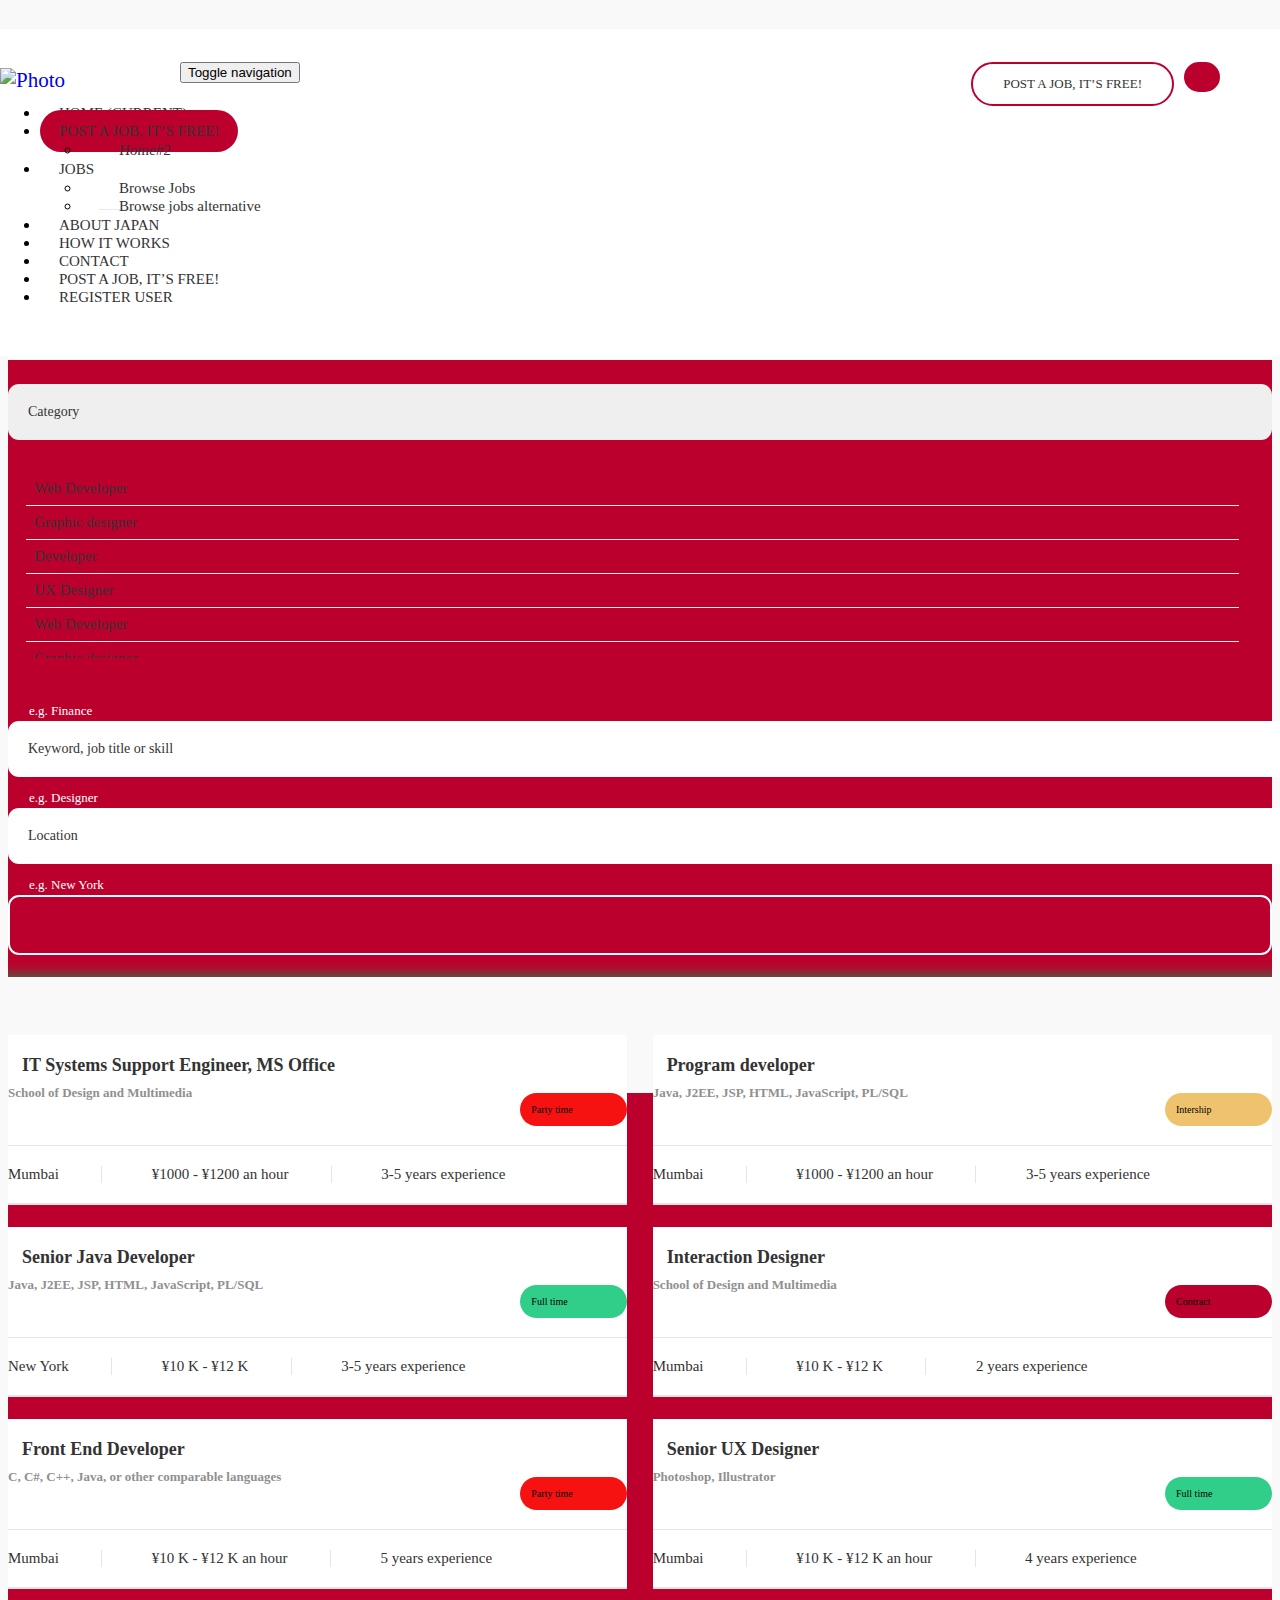
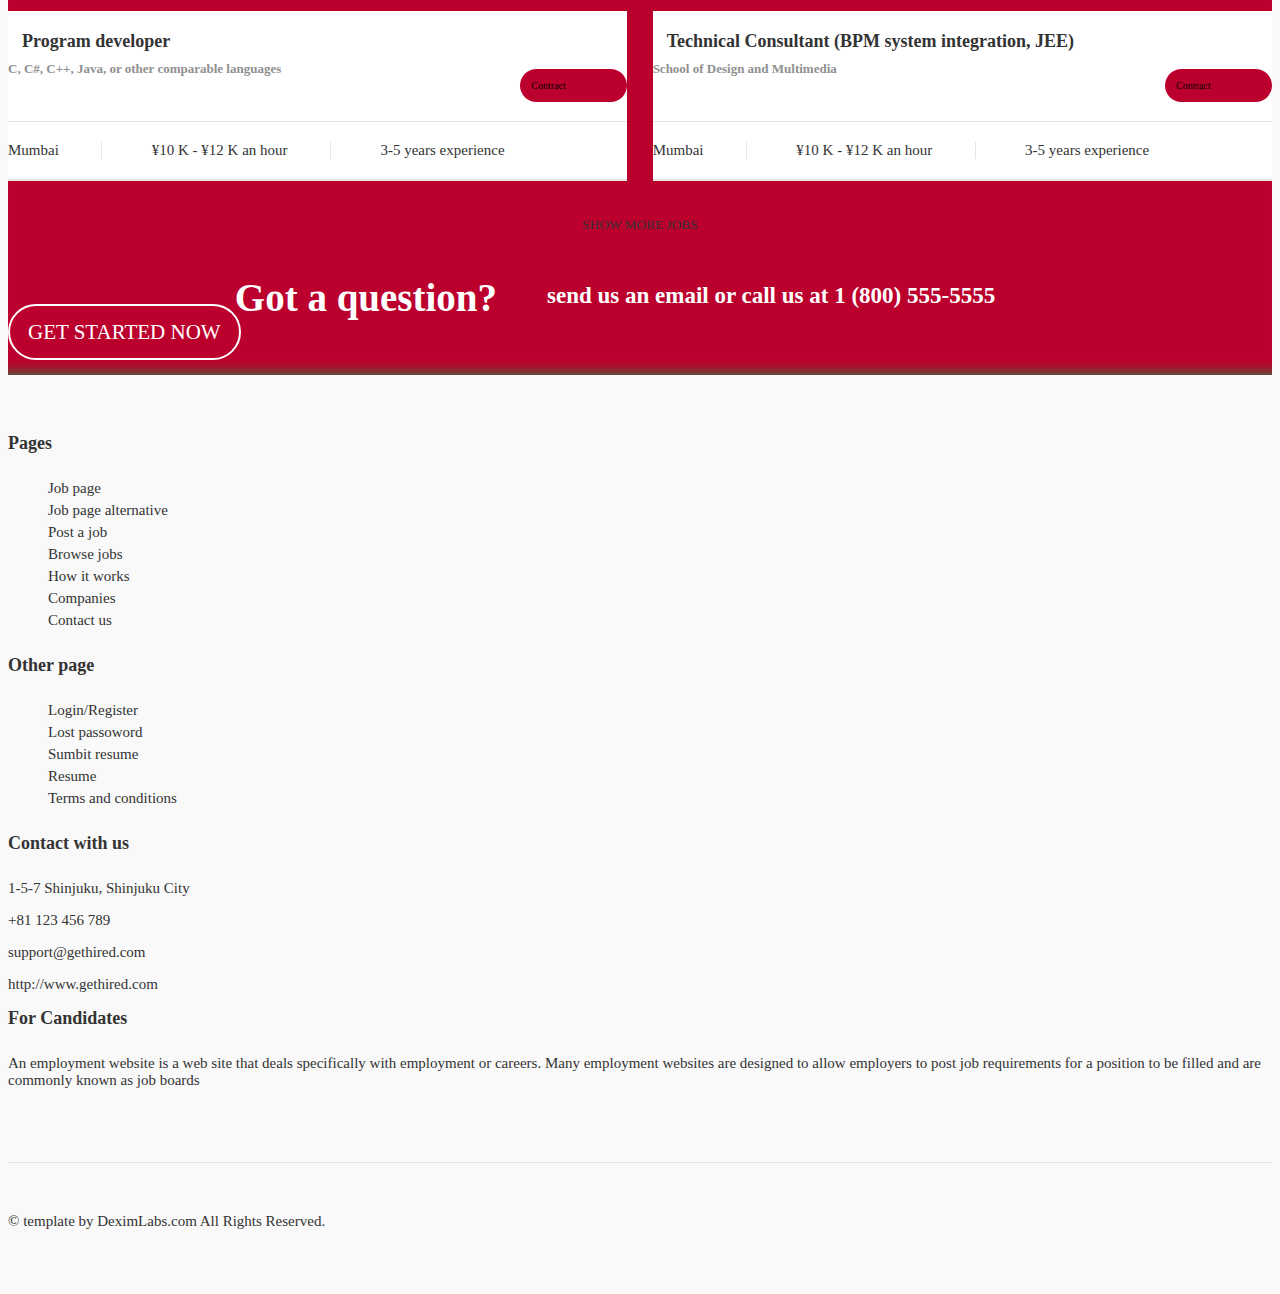
==== browse-jobs-alternative.html @ 3e4818d2 "Add files via upload" ====
<!DOCTYPE html>
<html lang="en">
<head>
    <meta charset="utf-8">
    <meta http-equiv="X-UA-Compatible" content="IE=edge">
    <meta name="viewport" content="width=device-width, initial-scale=1">
    
    <title>GetHired- JOB- DETAIL </title>
    <link rel="icon" href="assets/images/favicon.png">
    
    <!-- Bootstrap -->
    <link href="assets/css/bootstrap.min.css" rel="stylesheet">
    
    <!--Custom template CSS-->
    <link href="style.css" rel="stylesheet">
    <link href="assets/webcss/site-responsive.css" rel="stylesheet">
     
    <!--Owsome Fonts -->
    <link rel="stylesheet" href="assets/font-awesome/css/font-awesome.min.css">
    
    <!-- Important Owl stylesheet -->
    <link rel="stylesheet" href="assets/owlslider/owl-carousel/owl.carousel.css">
     
    <!-- Default template -->
    <link rel="stylesheet" href="assets/owlslider/owl-carousel/owl.template.css">
  </head>

<body class="title-image joblist style2">
	<!-- Header Image Or May be Slider-->
    	<div id="header" class="container-fluid pages">
              <div class="row">
             <!-- Header Image Or May be Slider-->
                <div class="top_header">
                    <nav class="navbar navbar-fixed-top">
                         <div class="container">
                          <div class="logo">
                            <a href="index.html"><img src="assets/images/logo2.png" width="35" height="35" alt="Photo" /> </a>
                        </div>
                             <div class="logins">
                    				<a href="post-a-job.html" class="post_job"><span class="label job-type partytime">POST A JOB, IT’S FREE!</span></a> <a href="login_register.html" class="login"><i class="fa fa-user"></i></a>
                    		</div>
                    <!-- Brand and toggle get grouped for better mobile display -->
                    <div class="navbar-header">
                          <button type="button" class="navbar-toggle collapsed" data-toggle="collapse" data-target="#bs-example-navbar-collapse-1" aria-expanded="false">
                            <span class="sr-only">Toggle navigation</span>
                            <span class="icon-bar"></span>
                            <span class="icon-bar"></span>
                            <span class="icon-bar"></span>
                          </button>
                    </div>
                    
                     <!-- Collect the nav links, forms, and other content for toggling -->
                    <div class="collapse navbar-collapse" id="bs-example-navbar-collapse-1">
                        <ul class="nav navbar-nav">
                          
                           <li class="dropdown">
                            <a href="#" class="dropdown-toggle" data-toggle="dropdown" role="button" aria-haspopup="true" aria-expanded="false">Home 
                            <span class="sr-only">(current)</span></a>     <li class="mobile-menu add-job"><a href="post-a-job.html">POST A JOB, IT’S FREE!</a></li>
                          <ul class="dropdown-menu">
                         
                              <li><a href="home2.html">Home#2</a></li>

                           </ul> 
                           </li>
                          
                          <li class="dropdown">
                              <a href="#" class="dropdown-toggle" data-toggle="dropdown" role="button" aria-haspopup="true" aria-expanded="false">Jobs</a>
                               <ul class="dropdown-menu">
                                  <li><a href="browse-jobs.html">Browse Jobs</a></li>
                                  <li><a href="browse-jobs-alternative.html">Browse jobs alternative</a></li>
                                  
                                </ul>
                          </li>
                          <li class="dropdown">
                              <a href="#" class="dropdown-toggle" data-toggle="dropdown" role="button" aria-haspopup="true" aria-expanded="false">About Japan</a>
                          </li>
                          <li><a href="how_its_work.html">How It Works</a></li>
                          <li><a href="contact-us.html">Contact</a></li>
                          <li class="mobile-menu"><a href="post-a-job.html">POST A JOB, IT’S FREE!</a></li>
                          <li class="mobile-menu"><a href="login_register.html">Register User</a></li>
                        </ul>
                   
                  </div><!-- navbar-collapse -->
                    </div><!-- container-fluid -->
                    </nav>
                 </div>
                 
                
            </div>
       	</div>
	<!-- Header Image Or May be Slider-->
     
    <!-- Page Title-->
    	<div class="container-fluid green-banner page-title bg-image">
			<div class="row section-title">
            	<div class="container main-container">
                	<div class="col-lg-8 col-md-8 col-sm-8">
                		<h3 class="image-heading">Web designer</h3>
                    </div>
                    <div class="col-lg-4 col-md-4 col-sm-4">
                		<div class="favourite">Save Job<i class="fa fa-star-o"></i><span>Posted on March 2016</span></div>
                    </div>
                </div>
            </div>  
            <div class="row section-jobcategories">
                <div class="container main-container">
                	<div class="col-lg-12">
                        <ul class="top_filters">
                    <li><input type="checkbox" name="freelance"/><label>Freelance</label></li>
                    <li><input type="checkbox" name="Partytime"/><label>Partytime</label></li>
                    <li><input type="checkbox" name="Contract"/><label>Contract</label></li>
                    <li><input type="checkbox" name="Intership"/><label>Intership</label></li>
                </ul>
                	</div>
                </div>
            </div>  
                 
        </div>
    <!-- Page Title-->
  
  	<!-- Job Categories Filters -->
        <div class="jobs_filters">
           
            <div class="container">
                    	<form class="" action="browse-jobs-alternative.html">
                <!--col-lg-3 filter_width -->
                <div class="col-lg-3 col-md-3 col-sm-6 col-xs-12 filter_width bgicon">
                    <div class="form-group">
                        <div class="dropdown">
                                <button class="filters_feilds btn btn-default dropdown-toggle" type="button" id="dropdownMenu1" data-toggle="dropdown" aria-haspopup="true" aria-expanded="true">
                                Category
                                <span class="glyphicon glyphicon-menu-down"></span>
                                </button>
                            
                            <div class="dropdown-menu" aria-labelledby="dropdownMenu1">
                                <ul class="tiny_scrolling" id="style-3">
                                    <li><a href="#">Web Developer</a></li>
                                    <li><a href="#">Graphic designer</a></li>
                                    <li><a href="#">Developer</a></li>
                                    <li><a href="#">UX Designer</a></li>
                                     <li><a href="#">Web Developer</a></li>
                                    <li><a href="#">Graphic designer</a></li>
                                    <li><a href="#">Developer</a></li>
                                    <li><a href="#">UX Designer</a></li>
                                </ul>
                            </div>
                        </div>
                    </div>
                    <span>e.g. Finance</span>
                </div>
                 <!--col-lg-3 filter_width -->
                 
                 <!-- col-lg-5 filter_width -->
                    <div class="col-lg-5 col-md-4 col-sm-6 col-xs-12 filter_width bgicon">
                        <div class="form-group">
                            <input type="text" class="form-control" placeholder="Keyword, job title or skill">
                            <span class="glyphicon glyphicon-briefcase" aria-hidden="true"></span>
                        </div>
                        <span>e.g. Designer</span>
                    </div>
                 <!-- col-lg-5 filter_width -->
                 
                    <div class="col-lg-3 col-md-3 col-sm-6 col-xs-12 filter_width bgicon location">
                        <div class="form-group">
                            <input type="text" class="form-control" placeholder="Location">
                            <span class="glyphicon fa fa-location-arrow" aria-hidden="true"></span>
                        </div>
                        <span>e.g. New York</span>
                    </div>
                    <div class="col-lg-1 col-md-2 col-sm-6 col-xs-12 filter_width bgicon submit">
                        <div class="form-group">
                           <input type="submit" class="customsubmit" name="submit" value="Search">
                           <span class="glyphicon fa fa-search" aria-hidden="true"></span>
                        </div>
                    </div>
                    </form>
            </div>
        </div>
  	<!-- Job Categories Filters -->

    <!-- Job Results -->
    	<div class="container main-container">
          	<div class="col-lg-12">
            	<div class="jobs-result"> 
                        <!--Search Result 01-->
                        <div class="jobs list-style2">
                       		<div class="filter-result 01">
                                <div class="col-lg-12 col-md-12 col-sm-12 col-xs-12 ">
                                    <div class="company-left-info pull-left">
                                        <img src="assets/images/company-logo.png" alt=""/>
                                    </div>
                                    <div class="desig">
                                        <a href="job.html"><h3>IT Systems Support Engineer, MS Office</h3></a>
                                        <h4>School of Design and Multimedia</h4>
                                    </div>
                                    
                                    <div class="job-footer">
                                    	<span class="label job-type job-partytime ">Party time</span>
                                        <ul>
                                        	<li>Mumbai</li>
                                            <li>¥1000 - ¥1200 an hour</li>
                                            <li>3-5 years experience  </li>
                                        </ul>
                                    </div>
                                </div>
                                
                            </div> 
                            <!--jobs result--> 
                            <div class="filter-result 01">
                                <div class="  col-lg-12 col-md-12 col-sm-12 col-xs-12 ">
                                    <div class="company-left-info pull-left">
                                        <img src="assets/images/company-logo.png" alt=""/>
                                    </div>
                                    <div class="desig">
                                        <a href="job.html"><h3>Program developer</h3></a>
                                        <h4> Java, J2EE, JSP, HTML, JavaScript, PL/SQL</h4>
                                    </div>
                                    
                                     <div class="job-footer">
                                    	<span class="label job-type job-internship">Intership</span>
                                        <ul>
                                        	<li>Mumbai</li>
                                            <li>¥1000 - ¥1200 an hour</li>
                                            <li>3-5 years experience  </li>
                                        </ul>
                                    </div>
                                </div>
                                
                            </div>
                             <!--jobs result--> 
                            <div class="filter-result 01">
                                <div class="  col-lg-12 col-md-12 col-sm-12 col-xs-12 ">
                                    <div class="company-left-info pull-left">
                                        <img src="assets/images/company-logo.png" alt=""/>
                                    </div>
                                    <div class="desig">
                                        <a href="job.html"><h3>Senior Java Developer</h3></a>
                                        <h4> Java, J2EE, JSP, HTML, JavaScript, PL/SQL</h4>
                                    </div>
                                    
                                     <div class="job-footer">
                                    	<span class="label job-type job-fulltime ">Full time</span>
                                        <ul>
                                        	<li>New York</li>
                                            <li>¥10 K - ¥12 K</li>
                                            <li>3-5 years experience  </li>
                                        </ul>
                                    </div>
                                </div>
                                
                            </div>
                             <!--jobs result--> 
                            <div class="filter-result 01">
                                <div class="  col-lg-12 col-md-12 col-sm-12 col-xs-12 ">
                                    <div class="company-left-info pull-left">
                                        <img src="assets/images/company-logo.png" alt=""/>
                                    </div>
                                    <div class="desig">
                                        <a href="job.html"><h3>Interaction Designer </h3></a>
                                        <h4>School of Design and Multimedia</h4>
                                    </div>
                                    
                                     <div class="job-footer">
                                    	<span class="label job-type job-contract ">Contract</span>
                                        <ul>
                                        	<li>Mumbai</li>
                                            <li>¥10 K - ¥12 K</li>
                                            <li>2 years experience  </li>
                                        </ul>
                                    </div>
                                </div>
                                
                            </div>
                             <!--jobs result--> 
                            <div class="filter-result 01">
                                <div class="  col-lg-12 col-md-12 col-sm-12 col-xs-12 ">
                                    <div class="company-left-info pull-left">
                                        <img src="assets/images/company-logo.png" alt=""/>
                                    </div>
                                    <div class="desig">
                                        <a href="job.html"><h3>Front End Developer </h3></a>
                                        <h4>C, C#, C++, Java, or other comparable languages </h4>
                                    </div>
                                    
                                     <div class="job-footer">
                                    	<span class="label job-type job-partytime ">Party time</span>
                                        <ul>
                                        	<li>Mumbai</li>
                                            <li>¥10 K - ¥12 K an hour</li>
                                            <li>5 years experience  </li>
                                        </ul>
                                    </div>
                                </div>
                                
                            </div>
                             <!--jobs result--> 
                            <div class="filter-result 01">
                                <div class="  col-lg-12 col-md-12 col-sm-12 col-xs-12 ">
                                    <div class="company-left-info pull-left">
                                        <img src="assets/images/company-logo.png" alt=""/>
                                    </div>
                                    <div class="desig">
                                        <a href="job.html"><h3>Senior UX Designer </h3></a>
                                        <h4>Photoshop, Illustrator</h4>
                                    </div>
                                    
                                     <div class="job-footer">
                                    	<span class="label job-type job-fulltime">Full time</span>
                                        <ul>
                                        	<li>Mumbai</li>
                                            <li>¥10 K - ¥12 K an hour</li>
                                            <li>4 years experience  </li>
                                        </ul>
                                    </div>
                                </div>
                                
                            </div>
                             <!--jobs result--> 
                            <div class="filter-result 01">
                                <div class="  col-lg-12 col-md-12 col-sm-12 col-xs-12 ">
                                    <div class="company-left-info pull-left">
                                        <img src="assets/images/company-logo.png" alt=""/>
                                    </div>
                                    <div class="desig">
                                        <a href="job.html"><h3>Program developer</h3></a>
                                        <h4>C, C#, C++, Java, or other comparable languages   </h4>
                                    </div>
                                    
                                     <div class="job-footer">
                                    	<span class="label job-type job-contract ">Contract</span>
                                        <ul>
                                        	<li>Mumbai</li>
                                            <li>¥10 K - ¥12 K an hour</li>
                                            <li>3-5 years experience  </li>
                                        </ul>
                                    </div>
                                </div>
                                
                            </div>
                             <!--jobs result--> 
                            <div class="filter-result 01">
                                <div class="  col-lg-12 col-md-12 col-sm-12 col-xs-12 ">
                                    <div class="company-left-info pull-left">
                                        <img src="assets/images/company-logo.png" alt=""/>
                                    </div>
                                    <div class="desig">
                                        <a href="job.html"><h3>Technical Consultant (BPM system  integration, JEE) </h3></a>
                                        <h4>School of Design and Multimedia</h4>
                                    </div>
                                    
                                     <div class="job-footer">
                                    	<span class="label job-type job-contract ">Contract</span>
                                        <ul>
                                        	<li>Mumbai</li>
                                            <li>¥10 K - ¥12 K an hour</li>
                                            <li>3-5 years experience  </li>
                                        </ul>
                                    </div>
                                </div>
                                
                            </div>

							<div class="clearfix"></div>
                            <div class="col-lg-12">
                            <button class="btn btn-default dropdown-toggle" type="button" id="load_more" data-toggle="dropdown" aria-haspopup="true" aria-expanded="false">   Show more Jobs <span class="glyphicon glyphicon-menu-down"></span>
                                        </button>     </div>               
                            
                         </div> 
                         <!--Search Result 01-->
                    </div>
            </div>
         </div>
	<!-- Job Results -->
    
    <!--Blue Secions --> 
        <div class="container-fluid green-banner">
                <div class="row">
                    <div class="container main-container v-middle" id="style-2">
                        <div class="col-lg-10 col-md-8 col-sm-8 col-xs-12  ">
                            <h3 class="white-heading">Got a question?<span class="call-us">send us an email or <strong>call us at 1 (800) 555-5555</strong></span></h3>
                        </div>
                        <div class="col-lg-2 col-md-4 col-sm-12 col-xs-12">
                            <a href="#" class="btn btn-getstarted bg-red">get started now</a>
                        </div>
                    </div>
                </div>
        </div>
    <!--blue Section -->
    
    <!--Footer Area-->
    <div class="container-fluid footer">
        <div class="row">
        <div class="container main-container">
            <div class="col-lg-3 col-md-3 col-sm-3 col-xs-12">
                <h3>Pages</h3>
                <ul class="list-group">
                    <li><a href="job.html">Job page</a></li>
                    <li><a href="browse-jobs-alternative.html">Job page alternative</a></li>
                    <li><a href="post-a-job.html">Post a job</a></li>
                    <li><a href="browse-jobs.html">Browse jobs</a></li>
                    <li><a href="how_its_work.html">How it works</a></li>
                    <li><a href="companies.html">Companies</a></li>
                    <li><a href="contact-us.html">Contact us</a></li>
                    

                </ul>
            </div>
            <!---Footer Column 01-->
            <div class="col-lg-3 col-md-3 col-sm-3 col-xs-12">
                <h3>Other page</h3>
                <ul class="list-group">
                    <li><a href="login_register.html">Login/Register</a></li>
                    <li><a href="lost-password">Lost passoword</a></li>
                    <li><a href="submit-resume.html">Sumbit resume</a></li>
                    <li><a href="resume.html">Resume</a></li>
                    <li><a href="#!">Terms and conditions</a></li>

                </ul>
            </div>
             <!---Footer Column 01-->
             <div class="col-lg-3 col-md-3 col-sm-3 col-xs-12">
                <h3>Contact with us</h3>
                    <p>1-5-7 Shinjuku, Shinjuku City</p> 
                    <p>+81 123 456 789</p>
                    <p>support@gethired.com</p>
                    <p>http://www.gethired.com</p>
            </div>
             <!---Footer Column 01-->
            <div class="col-lg-3 col-md-3 col-sm-3 col-xs-12">
                <h3>For Candidates</h3>
                <p>An employment website is a web site that deals specifically with employment or careers. Many employment websites are designed to allow employers to post job requirements for a position to be filled and are commonly known as job boards</p>
            </div>
            
        </div>
        </div>
    </div>
    <!--Footer Area--> 
    <!--Last Footer Area---->
    	<div class="container-fluid footer last-footer ">
        	<div class="row">
            <div class="container main-container">
            	<div class="col-lg-9 col-md-3 col-sm-9 col-xs-6" >
                	<p class="copyright">© template by DeximLabs.com All Rights Reserved.</p>
                </div>
                <div class="col-lg-3 col-md-3 col-sm-3 col-xs-6">
                	<ul class="list-group">
                    	<li><a href="#"><i class="fa fa-facebook"></i></a></li>
                        <li><a href="#"><i class="fa fa-twitter"></i></a></li>
                        <li><a href="#"><i class="fa fa-google-plus-square"></i></a></li>
                        <li><a href="#"><i class="fa fa-linkedin"></i></a></li>
                    </ul>
                </div>
                
            </div>
            </div>
        </div>
    <!--Last Footer Area----> 
    
    <!--  jQuery 1.7+  -->
    <script type="text/javascript" src="assets/js/jquery-1.9.1.min.js"></script>
    <!--Select 2-->
    <script type="text/javascript" src="assets/js/select2.min.js"></script>
    <!-- Html Editor -->
    <script src="assets/tinymce/tinymce.min.js"></script>
	<!--  parallax.js-1.4.2  -->
    <script type="text/javascript" src="assets/parallax.js-1.4.2/parallax.js"></script>
	<!-- jQuery (necessary for Bootstrap's JavaScript plugins) -->
    <!-- Include all compiled plugins (below), or include individual files as needed -->
    <script src="assets/js/bootstrap.min.js"></script>
   	<!-- Include js plugin -->
    <script type="text/javascript" src="assets/owlslider/owl-carousel/owl.carousel.js"></script>
    <script type="text/javascript" src="assets/js/waypoints.min.js"></script> 
  	<script type="text/javascript" src="assets/counter/jquery.counterup.min.js"></script> 
    <!--Site JS-->
	<script src="assets/js/webjs.js"></script>
        
</body>
</html>
---- style.css ----
@import url(assets/webcss/custom_fonts.css);

body {
    background: #f9f9f9;	
	font-family: OpenSansSemibold;
	font-size:21px;
}
body.modal-open {
	overflow: overlay;
	padding: 0 !important;
}
/*/////Logo//////////*/
.logo {
    float: left;
    width: 170px;
    padding: 6px 0;
    margin-right: 10px;
}
.pages .navbar .logo {
    padding: 10px 0;
}
.logo img {
    width: 100%;
}
/*////////Login buttons/////*/
/*////////Mobile Menu/////////////////////*/
.navbar-toggle {
	margin:0px;
}
.navbar-fixed-bottom .navbar-collapse, .navbar-fixed-top .navbar-collapse {
	max-height:inherit;
}
.navbar-toggle .icon-bar {
	background-color: #fff;
	border-radius: 0;
	height: 4px;
	width: 25px;
}
.mobile-menu.add-job a {
    background: #BC002D none repeat scroll 0 0 !important;
    border: medium none;
    border-radius: 23px;
    color: #333 !important;
    text-align: center;
}
/*******************************/
.logins {
    position: absolute;
    right: 60px;
    padding: 4px 0;
}
.logins span {
background: rgba(0, 0, 0, 0) none repeat scroll 0 0;
    border: 2px solid #BC002D;
    border-radius: 26px;
    color: #333;
    font-family: OpenSansBold;
    font-size: 13px;
    margin-right: 0;
    padding: 12px 30px;
    width: auto;
}
.logins span:hover {
    background: #BC002D;
    color: #f9f9f9;
}

.logins span:hover {
    background: #BC002D;
}
.logins .login {
background: #BC002D none repeat scroll 0 0;
    border-radius: 23px;
    color: #ffffff;
    float: right;
    line-height: 0;
    margin-left: 10px;
    padding: 15px 18px;
    text-align: center;
}
.logins .login:hover {
    background: #232323;
}
.logins .login i {font-size: 16px;}

a {
	text-decoration:none;
}
h3 {
	font-family: OpenSansBold;
	font-size:40px;
	margin: 0 0 4px;
	color: #333;
}
h4 {
	font-family:OpenSansRegular;
	font-size:15px;
}
h4 span {
	font-family:OpenSansBold;
    width: 100%;
    float: left;
}
h5 {
	font-family: LatoBlack;
    font-size: 28px;
}
ul li {
	font-family:OpenSansRegular;
	font-size:16px;
	padding-bottom:12px;	
}
.img-responsive {
}

/*///////Header Section///////*/
.top_header {
    position: absolute;
    top: 29px;
    left: 0;
    right: 0;
	z-index: 2;
}

/*/////////////////////////////*/

/*/////////Animations ///////*/
.navbar-fixed-top,
.filter-result:hover,
a, .btn,
.related_jos,
input[type="submit"],
.posts-list .post-thumb img,
.label{
	-webkit-transition: all 0.1s ease-in-out;
    -moz-transition: all 0.1s ease-in-out;
    transition: all 0.1s ease-in-out;
	transition-duration: 0.2s;
}
/*////////////////////////*/
.navbar-fixed-top {
	padding: 29px 0;
	
}
.fixed-header .navbar-fixed-top {
    background: #fff;
    box-shadow: 0 0 1px #d6d6d6;
    padding: 10px 0;
}

nav.navbar.home {
    margin: 0;
}
.header_banner {
	position: relative;
	z-index: 1;
}
/*///////////////////*/
.pages .navbar {
    background: #fff;
}
.pages.fixed-header .navbar {
    padding: 10px 0;
}
/*///////////////*/
.slider_items {
    background: url(assets/images/Work-Culture-In-Japan.png);
    height: 668px;
	background-attachment: fixed;
    background-position: 0 83%;
    background-repeat: no-repeat;
    background-size: cover;
	position:relative;
}
.slider_items:before {
	content: "";
	position: absolute;
	left: 0;
	right: 0;
	background: #333;
	width: 100%;
	height: 100%;
	background: rgba(0, 0, 0, 0.0) none repeat scroll 0 0;
}
#main-menu {
    min-height: initial;
    margin-bottom: 0;
}
/*//////////Navigation Change to Hover //////*/
ul.dropdown-menu {
	border: 1px solid #fff;
	border-radius: 14px;
}
#header .navbar-nav li.dropdown:hover ul.dropdown-menu {
    display: block;
	width: 230px;
}
#header .collapse {
}
/*///////////Navigatiosns///////////////*/
.nav a {
    color: #333;
    font-family: OpenSansBold;
    font-size: 15px;
    text-transform: uppercase;
}
.nav li {
	margin-right: 15px;
	padding-bottom: 0;
}
.nav>li:first-child {
    padding: 0;
    border: medium none;
}
.nav>li:nth-of-type(2){
    padding: 0;
    border: medium none;
}
.nav>li a {
    padding: 13px 19px;
}
ul.dropdown-menu li a {
    text-transform: none;
    color: #333 !important;
    padding: 13px 20px;
    margin: 0px 18px;
    border-bottom: 1px solid #e9e9e9;
}
.nav>li:hover a,
.nav>li>a:focus, 
.nav>li>a:hover,
.nav li.active a {
    color: #BC002D;
    background: rgba(0, 0, 0, 0) none repeat scroll 0 0;
}
ul.tiny_scrolling li a {
    text-transform: none;
    color: #333;
    padding: 13px 4px;
    margin: 0px 18px;
    border-bottom: 1px solid #e9e9e9;
}
ul.dropdown-menu li a:hover {
    color: #BC002D !important;
	text-decoration: none;
}
ul.dropdown-menu li:last-child a {
	border: none;
}
/*////////////Slogan Area/////////*/
.container.slogan {
	text-align: center;
    color: #fff;
    position: absolute;
    left: 0;
    right: 0;
    top: 164px;
	z-index: -1;
}
.slogan h1 {
color: #333333;
    font-family: LatoBlack;
    font-size: 58px;
}
.slogan h3 {
    margin: 0;
    font-family: RalewayLight;
    font-size: 25px;
	color:#333;
    text-align: center;
}
.slogan span {
    color: #BC002D;
}
.slogan a:hover {
    background: #fff;
    color: #333;
    border: 2px solid #ddd;
}
.slogan a {
    background: #fff;
    border: 2px solid #BC002D;
    color: #333;
    display: inline-block;
    font-family: OpenSansSemibold;
    font-size: 15px;
    margin-top: 46px;
    padding: 10px 31px;
    text-decoration: none !important;
    border-radius: 44px;
}
.slogan a span {
    font-family: OpenSansBold;
}
/*////////////////Jobs Filters//////////*/
.jobs_filters .container {
    padding: 0;
}
.jobs_filters .filters_feilds, .jobs_filters .form-group input {
    width: 100%;
    text-align: left;
    border: none;
    border-radius: 0;
    line-height: normal;
    font-family: OpenSansSemibold;
    font-size: 14px;
    padding: 20px 28px 20px 20px;
    color: #333;
    height: inherit;
    border-radius: 0;
    border: none;
    border-radius: 11px;
}
::-webkit-input-placeholder {
	 color: #333 !important;
}
:-moz-placeholder { /* Firefox 18- */
 	color: #333 !important;
}
::-moz-placeholder {  /* Firefox 19+ */
 	color: #333 !important;
}
:-ms-input-placeholder {  
 	color: #333 !important;
 }
.jobs_filters button .glyphicon {
    float: right;
	color:#BC002D;
}
.jobs_filters {
    background: #BC002D;
    padding: 24px 0 9px;
    box-shadow: 0 -17px 15px -17px #099b4e inset;
}
.jobs_filters .dropdown-menu {
	width: 100%;
    padding: 11px 0;
    border-radius: 14px;
}
.jobs_filters .dropdown-menu li a {
    border: none;
}
.tiny_scrolling::-webkit-scrollbar-track,
.select2-results::-webkit-scrollbar-track {
	-webkit-box-shadow: inset 0 0 6px rgba(0,0,0,0.3);
	background-color: #d0d0d0;
}

.tiny_scrolling::-webkit-scrollbar,
.select2-results::-webkit-scrollbar  {
	width: 6px;
	background-color: transparent;
}

.tiny_scrolling::-webkit-scrollbar-thumb,
.select2-results::-webkit-scrollbar-thumb{
	background-color: #ef4136;
}
.tiny_scrolling,
.select2-results {
    overflow: auto;
    margin-right: 15px;
	height: 186px;	
	padding: 0;
}
.jobs_filters .tiny_scrolling li a {
    border-bottom: 1px solid #f4f4f4;
    display: block;
    font-family: OpenSansSemibold;
    font-size: 15px;
    padding: 8px;
}
.jobs_filters .tiny_scrolling li a:hover {
    color: #BC002D;
}
.tiny_scrolling li {
    padding: 0;
	list-style: none;
}
.open>.dropdown-toggle.btn-default:focus, 
.open>.dropdown-toggle.btn-default:hover,.btn-default:hover,
.open>.dropdown-toggle.btn-default {
    background: #fff !important;
}
.jobs_filters .form-group {
	margin-bottom: 13px;
}
.filter_width.bgicon {
    position: relative;
}

.filter_width.bgicon .glyphicon {
    position: absolute;
    right: 40px;
    top: 22px;
    color: #BC002D;
}
.filter_width.bgicon .fa {
    font-size: 18px;
}
.jobs_filters .form-group .customsubmit {
    background: rgba(0, 0, 0, 0) none repeat scroll 0 0;
    border: 2px solid #ffffff;
    text-indent: -9999px;
}
.jobs_filters .form-group .customsubmit:hover {
    background: #333 none repeat scroll 0 0;
    border: 2px solid #333;
}

.jobs_filters .form-group .fa-search {
    color: #fff;
	right: 40px;
}
.jobs_filters .filter_width>span {
	color: #fff;
    display: flex;
    font-size: 13px;
    margin-bottom: 2px;
    margin-top: 8px;
    padding-left: 21px;
    font-family: raleway;

}
/*///////////Main Container /////////*/
.main-container-job {
	padding: 18px 0px;
}
.main-container {
	padding: 58px 0px;
}
.main-container-home {
    padding: 29px 0;
}
/*///////////Tabs Filters//////*/
.tab_filters {
	float: left;
    width: 100%;
}
.tab_filters ul.nav li {
    margin-right: 9px;
    margin-left: 0;
}
.tab_filters ul.nav li a {
    border: 1px solid #d0d0d0;
    font-family: LatoRegular;
    font-size: 13px;
    color: #333;
    border-radius: 9px;
	text-transform: none;
}
.tab_filters ul.nav li a:hover {
    background: #333 none repeat scroll 0 0;
    border: 1px solid #333;
    color: #ffffff;
}
.tab_filters ul.nav li:last-child {
    margin-right: 0;
}
.tab_filters ul.nav li.active a {
    font-family: OpenSansBold;
    color: #fff;
    border: 1px solid #BC002D;
    background: #BC002D;
}
.tab_filters h5,.tab_filters h4 {
    margin: 0;
	float: left;
    padding: 19px 0;
}
.tab_filters h5 {
    padding-right: 44px;
    border-right: 1px solid #d0d0d0;
    margin-right: 40px;
}

/*/////////////////Filters Result /////////*/
.jobs-result {
    float: left;
    width: 100%;
	margin-top: 28px;
}
.filter-result:hover {
    border-bottom: 2px solid #BC002D;

}
.filter-result {
    background: #fff;
    padding: 40px 0;
	float: left;
    width: 100%;
	margin-bottom: 15px;
	border-bottom: 2px solid #e4e4e4;
        -webkit-transition: all 0.1s ease-in-out;
    -moz-transition: all 0.1s ease-in-out;
    transition: all 0.1s ease-in-out;
    transition-duration: 0.2s;
 
}
.filter-result .company-left-info {
    float: left;

    margin-right: 26px;
}
.filter-result .desig {
    float: left;
}
.filter-result .desig h3, .filter-result .desig h4 {
	margin: 0;
}
.filter-result .desig h3 {
    font-size: 18px;
    margin: 9px 0;
}
.filter-result .desig h3:hover { color: #3e48d2; text-decoration:none; }

.filter-result .desig h4 {
    font-size: 13px;
    color: #909090;
}
.label{
background: #BC002D none repeat scroll 0 0;
    border-radius: 0;
    float: left;
    font-family: OpenSansBold;
    font-size: 11px;
    line-height: normal;

    padding: 5px 11px;
    
}
.filter-result .location {
    width: 100%;
    text-align: right;
}
.filter-result .location p {
    font-size: 12px;
    line-height: normal;
    color: #333;
 
}
.data-job {
    text-align: left;
}
.data-job {
    float: right;
}
.data-job h3 {
    float: left;
    font-size: 17px;
	line-height: 22px;
    margin-right: 28px;

}
.data-job  h4 {
    float: left;
}
.job-type.job-parttime {
    background: #31ce8a;
}
 .job-type.job-internship {
    background: #efc36e;
}
.job-type.job-fulltime {
    background: #31ce8a;
}
.label.job-partytime {
    background: #f71212 none repeat scroll 0 0;
    border-radius: 33px;
    text-transform: none;
}
#load_more {
    text-align: center;
    display: block;
    margin: 0 auto;
    color: #333;
    padding: 12px 47px;
    font-family: OpenSansBold;
    position: relative;
    text-transform: uppercase;
	margin:  55px auto 28px;
     background: rgba(0, 0, 0, 0) none repeat scroll 0 0;
     border: 2px solid #BC002D;
     border-radius: 26px;
}
#load_more:hover {
    background: #BC002D  !important;
     color: #fff;
}
#load_more .glyphicon {
    position: absolute;
    right: 17px;
    top: 14px;
}
/*/////////////////////////Continer Blue Section//////////*/
.container-fluid.bluesection {
	position: relative;
}
.container-fluid.bluesection:after,.container-fluid.bluesection:before {
	content: "";
    position: absolute;
    height: 100%;
    width: 50%;
    top: 0;
    display: block;
	z-index: -1;
}
.container-fluid.bluesection:after {
	background: url(assets/images/blusectionimage.png)no-repeat;
    right: 0;
	width: 35%;
}
.container-fluid.bluesection:before {
	background: url(assets/images/blue-lines.png);
    left: 0;
	width: 65%;
}
.bluesection h3 {
    color: #fff;
}
.bluesection p {
color: #ffffff;
    font-family: latoregular;
    font-size: 17px;
    line-height: 25px;
    padding-top: 26px;
}
/*//////////////////////////Jobs Conter/////////*/
#counter li {
    float: left;
    list-style: none;
    color: #fff;
    font-family: OpenSansBold;
    font-size: 50px;
	padding: 0px 6%;
    line-height: 40px;
    text-align: center;
	position:relative;
	width: initial;
}
#counter li:after {
	content: "";
	position: absolute;
	right: 0;
	height: 80%;
	background: #27e580;
	width: 1px;
	top: 0;
}
#counter li:last-child:after {
    opacity: 0;
}
#counter li span {
    font-size: 17px;
    font-family: LatoRegular;
	float: left;
    width: 100%;
}
#counter {
    float: left;
    padding: 0;
	width: 100%;
}
#counter li:first-child, 
.how_work #counter li:first-child{
    padding-left: 0;
}
.count .num {
	display: inline-block;
}
#counter li:last-child {
    border: none;
    padding-right: 0;
}
/*/////////////Price Tags //////*/

.price-tags {
	text-align: center;
    position: relative;
	padding-bottom: 0;
}
.price-tags p {
    font-family: RalewayLight;
    font-size: 21px;
}
/*/////////Pricing Table ////////////*/

.price-tags .priceing_tables {
	position:relative;
	display: inline-block;
}
.price-tags .priceing_tables:after {
	content: "";
    position: absolute;
    top: 5px;
    height: 100%;
    width: 390px;
    display: block;
    background: url(assets/images/price_girl.png)no-repeat bottom left;
    left: -360px;
}
.priceing_tables .header {
    border-bottom: 1px solid #f2f2f2;
    color: #333;
    font-family: OpenSansBold;
    font-size: 25px;
    padding: 48px 0;
	position: relative;
}

priceing_tables  .startup {
    background: #fff;
    float: left;
    width: 100%;
}

.priceing_tables .startup {
    background: #fff;
}
.priceing_tables .price_table {
    background: #ffffff none repeat scroll 0 0;
	box-shadow: 0px 0px 46px 0px #f0f0f0;
	-webkit-box-shadow: 0px 0px 46px 0px #f0f0f0;
	-moz-box-shadow:0px 0px 46px 0px #f0f0f0;
	padding: 0;
}
.priceing_tables .price {
    padding: 3px 0;
    font-family: OpenSansBold;
    font-size: 63px;
    float: left;
    width: 100%;
    color: #333;
	height: 121px;
}

.priceing_tables .price span {
    font-family: LatoRegular;
    float: left;
    width: 100%;
    font-size: 15px;
}

.priceing_tables ul {
    padding: 0;
    list-style: none;
    margin-top: 25px;
    float: left;
    width: 100%;
    min-height: 289px;
    margin-bottom: 0;
    border-bottom: 1px solid #f6f6f6;
}
.priceing_tables ul li {
      border-bottom: 1px solid #f2f2f2;
    color: #333;
    padding: 13px;
}
.priceing_tables .purchase-now {
    float: left;
    width: 100%;
    margin: 25px 0;
}
.priceing_tables .purchase-now a {
    border: 2px solid #BC002D;
    border-radius: 77px;
    color: #BC002D;
    display: inherit;
    font-family: OpenSansBold;
    font-size: 15px;
    margin: 0 77px;
    padding: 17px 0;
    text-align: center;
    text-decoration: none !important;
    text-transform: uppercase;
}
.priceing_tables .pro .purchase-now a {
   background: #BC002D none repeat scroll 0 0;
    border: 1px solid #BC002D;
    color: #ffffff;
}
.priceing_tables .purchase-now a:hover {
    box-shadow: 0 15px 37px #cdcdcd;
}
.priceing_tables .pro .header {

}
.border.pro {
    border: 5px solid #BC002D;
}

.priceing_tables .pro .header span {
background: #fa2328 none repeat scroll 0 0;
    border-radius: 34px;
    color: #ffffff;
    font-family: OpenSansBold;
    font-size: 12px;
    left: 0;
    margin: 0 auto;
    padding: 13px 0;
    position: absolute;
    right: 0;
    text-transform: uppercase;
    top: 230px;
    width: 118px;
}
.priceing_tables .price i {
    font-family: Raleway;
    font-size: 26px;
    font-style: normal;
    position: relative;
    top: -15px;
	left: -10px;
}
/*///////////////Postslists/////////*/
.main-container.posts-list {
    padding-top: 0;
}

.posts-list .post-thumb {
    position: relative;
	overflow: hidden;
}
.posts-list .post-thumb img {
    width: 100%;
	-moz-transition: all 0.8s;
    -webkit-transition: all 0.8s;
    transition: all 0.8s;
}
.posts-list .post-meta {
    padding: 0 30px 24px;
    background:#fff;
    float: left;
    width:100%;
}
.post-date {
    position: absolute;
    bottom: 10px;
    background: none;
    left: 30px;
}
.post-date .date {
    float: left;
    width: 100%;
    color: #fff;
    text-align: center;
    line-height: 30px;
}
.postdate {
   	background: #BC002D;
    font-size: 18px;
    font-family: OpenSansSemibold;
}
.postmonth {
   	background: #333;
    font-family: OpenSansBold;
    font-size: 14px;
}
.posts-list .post-meta h4 {
    font-family: OpenSansBold;
    margin: 23px 0;
    line-height: 20px;
}
.posts-list .post-meta p {
  color: #333;
    font-family: LatoRegular;
    font-size: 13px;
    line-height: 29px;
    margin-bottom: 19px;
}
.posts-list .post-meta .readmore {
    border: 1px solid #BC002D;
    border-radius: 22px;
    color: #BC002D;
    float: left;
    font-family: OpenSansBold;
    font-size: 11px;
    padding: 9px 19px;
    text-transform: uppercase;
}
.posts-list .post-meta .readmore:hover {
    background: #333 none repeat scroll 0 0;
    border: 1px solid #333;
    color: #ffffff;
}
.container.main-container > p {
    font-family: RalewayLight;
    text-align: center;
}
/*//////////Image Banner ///////*/
.white-heading {
    color: #fff;
    font-family: opensansbold;
    font-size: 39px;
	margin-bottom: 0;
    text-align: center;
}
.price-heading {
    color: #fff;
    font-family: opensansbold;
    font-size: 39px;
    margin-bottom: 0;
    text-align: center;
}
#style-2 .white-heading span.call-us {
    font-size: 23px;
    float: none;
    position: relative;
    top: -8px;
    padding: 0 50px;
}
.blue-banner .main-container {
    padding: 30px 0;
}
.green-banner .main-container {
    padding: 30px 0;
}
.white-heading span {
    font-family: RalewayThin;
}
.btn-getstarted {
    font-family: OpenSansBold;

    color: #fff;
    border: none;
    border-radius: 0;
    text-transform: uppercase;
    width: 100%;
    padding: 14px 18px;
}
.btn-getstarted.bg-red {
	background: none;
	border: 2px solid #fff;
    border-radius: 44px;
}
.btn-getstarted.bg-red:hover {
    background: #333;
     color: #fff;
     border: 2px solid #333;
}
.btn-blog {
     border: 2px solid #BC002D;
    border-radius: 44px;
    color: #333;
    padding: 12px;
}
.btn-blog:hover {
    background: #BC002D;
     color: #fff;
     border: 2px solid #BC002D ;
}
/*///////////////////*/
#owl-demo .item{
	text-align: center;
    width: 63%;
    margin: 0 auto;
}
#testio .item {
    text-align: center;
}
.owl-item .item h5,.owl-item .item span {
color: #ffffff;
    font-family: LatoRegular;
    font-size: 22px;
    margin: 5px 0;
}
.owl-item .item span {
    color: #BC002D;
	width: initial;
}
#testio .owl-item .item p {
color: #ffffff;
    font-family: LatoRegular;
    font-size: 20px;
    line-height: 30px;
    margin-top: 28px;
    position: relative;
}
.container .owl-pagination .owl-page.active span {
    background: #BC002D;
    border-color: #BC002D;
}
.container .owl-pagination .owl-page span {
    border: 2px solid #fff;
    background: none;
    width: 15px;
    height: 15px;
}
.owl-item .item p:after,.owl-item .item p:before {
    content: "";
}

.clients ul {
    margin: 0;
    list-style: none;
}
.clients ul li {
    padding: 0;
    float: left;
    width: 20%;
}
.clients ul li img {
    opacity: 0.39;
    width: 80%;
}
.container-fluid.clients {
    background: #fff;
    box-shadow: 0 0 0 1px #e4e4e4;
	-moz-box-shadow: 0 0 0 1px #e4e4e4;
	-webkit-box-shadow: 0 0 0 1px #e4e4e4;
}
.container-fluid.clients .main-container {
    padding: 32px 0;
}
/*///////Footer///////*/

.main-container .list-group a::before {
    content: "";
    font-family: "FontAwesome";
    font-size: 13px;
    left: 15px;
    position: absolute;
}

.main-container-home .list-group a::before {
    content: "";
    font-family: "FontAwesome";
    font-size: 13px;
    left: 15px;
    position: absolute;
}
.footer h3 {
    font-family: OpenSansBold;
    font-size: 18px;
    margin-bottom: 26px;
}
.footer ul li {
    list-style: none;
    font-size: 15px;
    padding-bottom: 5px;
}
.footer a {
    color: #333;
}
.footer ul li.active a,.footer a:hover {
    color: #BC002D;
    padding-left: 6px;
}
.footer p {
    font-size: 15px;
    color: #333;
    font-family: LatoRegular;
}
.container-fluid.last-footer {
    border-top: 1px solid #e3e3e3;
}
.container-fluid.last-footer .main-container {
    padding: 35px 0;
}
.last-footer p {
    font-family: LatoRegular;
}
.footer.last-footer ul li {
    padding-bottom: 0;
    float: left;
    padding-right: 20px;
}
.footer.last-footer ul {
    padding: 0;
}
.footer.last-footer ul li:first-child {
    padding-left: 0;
}
/*////////////////////Inner Page/////////////*/
.blue-banner {
	background:#BC002D;
    
}
.green-banner {
    background:#BC002D;
    box-shadow: 0 -17px 15px -17px #099b4e inset;
}
.page-title,
.header_area {
    margin-top: 103px;
}
.page-title .white-heading {
 
     font-family: OpenSansRegular;
    text-align: left;
    font-size: 49px;


}.page-title .image-heading {
    font-family: OpenSansRegular;
    font-size: 49px;
    text-align: left;
}
.image-heading {
    color: #333;
    font-family: opensansbold;
    font-size: 39px;
    margin-bottom: 0;
    text-align: center;
}
/*////Favouorite ////////*/
.favourite {
    color: #fff;
    text-align: right;
    font-family: LatoRegular;
    font-size: 15px;
	padding: 5px 0;
	float: right;
}
.favourite.short {
    padding: 14px 0;
}
.favourite span {
    float: left;
    width: 100%;
}
.favourite.hard {
    font-family: RalewayHeavy;
    text-transform: uppercase;
    font-size: 28px;
    padding: 8px 0;
    line-height: normal;
}
.favourite i {
    margin-left: 5px;
}
.btn-print.bg-blue{
background: rgba(0, 0, 0, 0) none repeat scroll 0 0;
    border: 2px solid #BC002D;
    border-radius: 40px;
    color: #333;
}
.btn-print.bg-blue:hover {
    background: #232323;
    border: 2px solid #fff;
    color: #fff;
}
/*////////Job Admin/////////*/
.label {
	border-radius: 14px;
}
.user-data div {
    display: table-cell;
    vertical-align: middle;
}
.user-data .user-image {
   padding-right: 16px !important;
}
.user-data .user-tag span {
    float: left;
    width: 100%;
    color: #BC002D;
    font-family: LatoRegular;
}
.user-data .user-tag {
    line-height: normal;
    font-family: OpenSansBold;
    font-size: 15px;
	width: 100%;
}

.dashboard {
    background: #ffffff none repeat scroll 0 0;
    border-bottom: 1px solid #eee;
    
}
.user-data {
	display: table;
}
.dashboard .label {
    margin-right: 0;
}
.user-data .user-tag label {
    font-weight: lighter;
    line-height: normal;
    margin: 0;
    padding: 6px 0 0;
    font-size: 12px;
    font-family: LatoRegular;
}

.user-data .user-tag label span {
    font-size: 18px;
    color: #333;
    font-family: OpenSansBold;
    margin-top: 8px;
}

.user-data .seprator {
	padding-right: 3%;
    margin-right: 3%;
    position: relative;
    float: left;
    width: initial;
}

.user-data .seprator:last-child {
    padding: 0;
    margin: 0;
}

.user-data .seprator:before {
    position: absolute;
    background: #eee;
    right: 0;
    height: 100%;
    width: 1px;
    content: "";
}

.user-data .seprator:last-child:before {
    opacity: 0 !important;
}
/*////////////////*/
.white-bg {
    background: #FFF;
}
.post-image img {
    float: left;
    width: 100%;
}
.post-image {
    float: left;
    width: 100%;
}
.content h3 {}
.content {
    float: left;
    width: 100%;
    padding: 26px 0;
}
.content h3 {
    font-size: 31px;
}
.content p {
    font-family: OpenSansRegular;
    font-size: 14px;
    line-height: 26px;
    margin-top: 24px;
    text-align: justify;
}
.content h2 {
    font-family: opensansbold;
	margin: 33px 0;
	float: left;
    width: 100%;
    color: #333;
}
ul.skills li {
    list-style: none;
}
.content ul li {
    font-family: OpenSansRegular;
    color: #333;
    font-size: 14px;
    list-style: outside none none;
    padding-bottom: 10px;
    padding-left: 25px;
    position: relative;
}
.content ul li:before {
    content: "";
    position: absolute;
    width: 8px;
    height: 8px;
    background: #BC002D;
    border-radius: 100%;
    left: 0;
    top: 7px;
}
ul.alphabet li:before {
    content: counter(listStyle, upper-alpha)'.';
    background: none;
    top: 0;
}

.content ul {
	float: left;
    width: 100%;
	padding: 0;

}
ul.simple li:before {
    opacity: 0;
}

ul.simple li {
    padding-left: 0;
}
/*///////////Sidebar//////////*/
.widget .label {
    background: #232323 none repeat scroll 0 0;
	width: 100%;
    margin: 23px auto 3px;
    border-radius: 40px;
    font-size: 14px;
    padding: 17px 21px;
}
.widget .label i {
    float: right;
    position: absolute;
    right: 42px;
}
.sidebar .widget {
    margin-bottom: 56px;
}
.widget ul {
    padding: 0;
    list-style: none;
}
.widget .label.apply-job {
  background: #ffffff none repeat scroll 0 0;
    border: 2px solid #BC002D;
    border-radius: 77px;
    color: #333;
}

.label.apply-job:hover {box-shadow: 0 15px 37px #cdcdcd;}

.widget ul li {
    display: inline-block;
    width: 100%;
	text-align: center;
	position:relative;
}
.widget ul.social li a {
    color: #2a2a2a;
    font-size: 13px;
    position: relative;
    float: left;
	padding-bottom: 20px;
	text-align: center;
    width: 100%;
}
.widget ul.social li {
    text-align: center;
}
.widget ul.social li i {
	margin-right: 10px;
	width: 10px;
}
.widget ul.social {
    width: 50%;
    margin: 0 auto;
	float: none;
}
.sidebar .widget {
    margin-bottom: 56px;
    width: 100%;
    float: left;
}
.subscribe form {
    text-align: center;
    background: #f6f6f6;
    padding: 28px 32px;
	margin-bottom: 21px;
    border-radius: 31px;
}
.sidebar .subscribe h3 {
    font-size: 15px;
    font-family: OpenSansBold;
    color: #333;
    text-transform: none;
     margin-bottom: 21px;
	line-height: normal;
}
.subscribe button {
    width: 100%;
}
.subscribe input,.subscribe button {
    width: 100%;
    text-align: center;
    font-family: OpenSansBold;
    font-size: 13px;
    text-transform: uppercase;
    padding: 16px 0;
    border: none;
    background: #BC002D;
    color: #fff;
	border-radius: 0;
}
.subscribe .form-group {
	margin-bottom: 0;
}
.subscribe input {
    text-transform: none;
    margin-bottom: 10px;
    border: 1px solid #e3e3e3;
    background: #fff;
    color: #333;
}
.subscribe {
    text-align: center;
	
}
.subscribe a {
    color: #2a2a2a;
    font-family: LatoRegular;
    font-size: 13px;
}
.subscribe i {
    margin-right: 5px;
}
/*///////////Recommended Jobs///////////*/
.job-recom .main-container {
    border-top: 1px solid #f3f3f3;
    padding: 36px 0;
}
.job-recom .main-container h3, .recom {
    margin-bottom: 48px;
    font-family: OpenSansRegular;
    font-size: 30px;
}
.related_jos {
	background: #fff;
    padding: 26px;
    float: left;
    width: 100%;
    border-radius: 19px;
    border-bottom: 1px solid #f3f3f3;

}
.job-recom .recom-job {
	margin:10px;
	float: left;

}
#recommended-job .related_jos h4 {
    font-family: OpenSansBold;
    font-size: 15px;
    color: #333;
    margin: 0 0 20px;
}
#recommended-job .related_jos p {
    float: left;
    width: 100%;
    font-family: LatoRegular;
    color: #858585;
    font-size: 13px;
    line-height: normal;
	margin: 21px 0 22px;
}
.related_jos .label {
    margin-bottom: 21px;
}
#recommended-job .owl-item .item span {
	color: #fff;
    font-size: 10px;
    padding: 10px;
	margin: 0;
}
#recommended-job .related_jos span.salary {
 border-top: 1px solid #dddddd;
    color: #333;
    float: left;
    font-family: OpenSansBold;
    font-size: 16px;
    margin: 0;
    padding: 17px 0 0;
    width: 100%;
}
#recommended-job .related_jos p:after, #recommended-job .related_jos p:before {
}
.related_jos span.salary i {
    float: right;
	cursor: pointer;
}

.job-recom .recom-job:hover .related_jos i.fa-star-o {
    display: none;
}

.job-recom .recom-job:hover .related_jos i.fa-star {
    display: block;
}

.job-recom .recom-job .related_jos i.fa-star {
    display: none;
}
.call-us {
    color: #fff;
    padding: 10px 0;
    float: left;
}
.job-recom .recom-job:hover .related_jos {
	border-bottom: 1px solid #BC002D;
    box-shadow: 0 1px 18px #cdcdcd inset;

}
.job-recom .recom-job:hover .related_jos i {
	color: #BC002D;
}
/*//////////////Page title with bg image//////////////////*/
.title-image .page-title {
    background: rgba(0, 0, 0, 0) url("assets/images/bgimage.png") repeat scroll 0 0 / cover ;

}
.section-jobcategories {
    background: #ffffff none repeat scroll 0 0;
    opacity: 0.97;
}

.title-image .section-title  {
	position: relative;
}
.title-image .section-title:after {
	content: "";
	position: absolute;
	
	bottom: 0;
	width: 100%;
	height: 1px;
	opacity: 0.20;
}
.title-image .section-title .main-container {
    padding: 68px 0 67px;
}
.title-image .user-data .user-tag,
.title-image .user-data .user-tag span {
    color: #fff;
}
.title-image  .user-data .seprator:before {
	background: #fff;
	opacity: 0.20;
	
}
.title-image .page-title .job-admin, 
.title-image .page-title .favourite {
    color: #333;
}
.section-jobinfo .main-container {
    padding: 20px 0;
}
/*//////////Top Jobs Filters//////////////////*/
ul.top_filters {
    margin: 0;
    padding: 0;
	list-style: none;
}
ul.top_filters li {
	padding-bottom: 0;
    color: #fff;
    font-size: 20px;
    float: left;
    padding-right: 60px;
    position: relative;
}
.joblist .jobs-result {
    margin: 0;
}
ul.top_filters li input[type="checkbox"] {
    position: absolute;
    width: 100%;
    height: 100%;
    left: 0;
    opacity: 0;
    z-index: 2;
	
}

ul.top_filters li label {
 font-family: OpenSansBold;
    font-size: 15px;
    margin-bottom: 0;
    padding-left: 30px;
    position: relative;
    text-transform: uppercase;
    color: #333;
}
ul.top_filters li label:after {
    content: "";
    background: #fff;
    width: 14px;
    height: 14px;
    left: 0;
    position: absolute;
    top: 3px;
    border: 1px solid #c1c1c1;
}

ul.top_filters li input[type="checkbox"]:checked + label:after {
    background: #232323;
    border: none;
}
/*////////////Job list style 2/////////*/
.joblist.style2 {}
.joblist.style2 .filter-result {
	width: 49%;
    margin-right: 2%;
    padding: 20px 0;
	margin-bottom: 22px;
}
.joblist.style2 .filter-result:nth-child(even) {
    margin-right: 0;
}
.list-style2 .desig h3 {
    font-family: OpenSansBold;
	margin: 0 0 9px;
}
.list-style2 h4 {
    color: #848484;
}
.list-style2 .desig {
    float: none;
	min-height: 80px;
}
.list-style2 .company-left-info {
    padding: 0;
	margin-right: 14px;
}
.job-footer {
    float: left;
    width: 100%;
    margin-top: 10px;
    padding-top: 10px;
    border-top: 1px solid #e5e5e5;
    position: relative;
}
.job-footer .label {
	position: absolute;
    top: -53px;
    right: 0;
    margin: 0;
    border-radius: 33px;
    font-size: 10px;
    padding: 11px;
    width: 85px;
}
.job-footer ul {
    padding: 0;
    list-style: none;
    float: left;
    width: 100%;
    margin: 0;
    padding: 10px 0 0;
}

.job-footer ul li {
    float: left;
    padding-right: 7%;
    margin-right: 8%;
    position: relative;
    padding-bottom: 0;
    color: #333;
    font-size: 15px;
}

.job-footer ul li:last-child {
    padding-right: 0;
    margin-right: 0;
}

.job-footer ul li:after {
    content: "";
    position: absolute;
    right: 0;
    height: 100%;
    background: #e5e5e5;
    width: 1px;
    top: 0;
}

.job-footer ul li:last-child:after {
    opacity: 0;
}
/*/////////////Job list style 3////////////////*/
.style3 .jobs_filters {
   
}
.main-container.list-style3 {
    padding: 33px 0;
}
.main-container.list-style3 {
    padding: 33px 0;
}
.list-style3 ul.top_filters {
    float: left;
    width: 100%;
    padding-bottom: 33px;
}
.list-style3 ul.top_filters li {
    color: #1a1a1a;
}
/*//////////Job slider /////////*/
#jobs-slider .item {
    position: relative;
}
#jobs-slider .owl-item .item img{
    width: 100%;
}
#jobs-slider .item .overlay {
    position: absolute;
    bottom: 0;
}
#jobs-slider .item .overlay h3 {
    color: #fff;
    display: inline-block;
    line-height: 19px;
    font-family: RalewayExtraBold;
}
#jobs-slider .item .overlay h3 span {
	float: left;
    width: 100%;
    color: #fff;
    font-family: LatoRegular;
    padding-left: 25px;
}
.list-style3 .jobs.list-style2 {
    margin-top: 30px;
}
.slider-botom {
    background: #1a1a1a;
	float: left;
	width: 100%;
}
#jobs-slider .slider-botom .label {
    font-size: 10px;
    color: #fff;
    border-radius: 0;
}
.slider-botom h3,.slider-botom h4 {
    float: left;
    width: 100%;
    margin: 0 0 2px;
	font-size: 18px;
}
.slider-botom h3 {
    color: #fff;
    font-size: 22px;
    font-family: OpenSansBold;
}
#jobs-slider .slider-botom h4,
#jobs-slider .slider-botom h5 {
    color: #848484;
    font-family: LatoRegular;
}
#jobs-slider .slider-botom h5 {
    font-size: 12px;
}
#jobs-slider .owl-controls {
	position: absolute;
    right: 23px;
    bottom: 105px;
    margin: 0;
}
#jobs-slider .owl-controls .owl-prev,
#jobs-slider .owl-controls .owl-next {
	background: none;
    opacity: 1;
    padding: 2px;
    font-size: 22px;
    margin: 0 0 0 9px;
}
#jobs-slider .owl-controls div:hover {
	color: #BC002D ;
}
#jobs-slider .item .overlay, 
#jobs-slider .item .slider-botom {
    width: 100%;
    padding: 0 34px;
}
.tag {
     background: #ffffff none repeat scroll 0 0;
    box-shadow: 0 0 46px 0 #f0f0f0;
}
.tag h3,
.tag ul {
}
.tag h3 {
 border-bottom: 1px solid #e5e5e5;
    color: #1a1a1a;
    font-family: OpenSansSemibold;
    font-size: 18px;
    margin: 0 5px 3px;
    padding: 32px 32px 25px;
}
.tag ul {
    padding: 0 40px;
    list-style: none;
    margin-bottom: 0;
}
.tag ul li {

    line-height: normal;
    padding-bottom: 11px;
    padding-top: 5px;
    display: block;
}
.tag ul li a {
	color: #333;
    font-size: 15px;
    font-family: LatoRegular;
    display: block;
}
.tag ul li a:hover {
    color: #BC002D;
}
/*////////////pricing Tabes ///////*/
.title-image .pricing .container {
    padding: 60px 0;
}
.page-title p {
    color: #fff;
    font-size: 21px;
    font-family: Raleway;
    padding-top: 14px;
}
.title-image .pricing {
	background:url(assets/images/pricing_table.png) no-repeat;
	background-size: cover;

}
.lighttext p {
    font-family: RalewayLight;
    font-size: 21px;
     margin-top: 24px;
}
.main-container.blocks {
    padding-top: 0;
}
.blocks .block {
    box-shadow: 0 0 46px 0 #f0f0f0;
		float: left;
		width: 100%;
        padding: 30px;
	}
.blocks h3 {
   border-bottom: 1px solid #eeeeee;
    font-size: 18px;
    padding-bottom: 16px;
	position: relative;
}
.blocks p {
   	color: #333333;
    font-family: LatoRegular;
    font-size: 14px;
    font-weight: normal;
    line-height: 24px;
}
.blocks a {
border: 1px solid #BC002D;
    border-radius: 55px;
    color: #BC002D;
    float: left;
    font-family: OpenSansBold;
    font-size: 11px;
    margin-top: 30px;
    padding: 9px 19px;
    text-transform: uppercase;
}
.blocks h3 i {
    float: left;
    width: 100%;
    padding-bottom: 27px;
	color:#31ce8a;
}
/*//////////Page How its Works/////*/
.icons-heading span {
    float: left;
    color: #232323;
    font-size: 60px;
}

.icons-heading h3,.icons-heading p {
    padding-left: 110px;
}

.icons-heading h3 {
    font-size: 32px;
    font-family: RalewayHeavy;
    text-transform: uppercase;
    margin-bottom: 19px;
}
.icons-heading p {
    font-family: LatoRegular;
    font-size: 19px;
    color: #585858;
}
.how_work:after,.how_work:before {
    content: "";
    position: absolute;
    /* background: red; */
    height: 100%;
    width: 100%;
    left: 0;
	z-index: -1;
}
.how_work:after{ 

}
.how_work:before {
	display: block;
    width: 50%;
	background: url(assets/images/how_it_work.png)left no-repeat;
}
.how_work {
    position: relative;
}
.how_work .main-container {
    padding: 0;
}
.how_work .tiny_scrolling {
    height: 1032px;
    min-width: 250px;
	margin-right: 0;
}
.how_work ul {
    list-style: none;
    padding: 0;
    margin-bottom: 0;
}

.how_work ul li {
	background: #BC002D;
    padding:69px 50px 69px;
	color: #fff;
	float: left;
    width: 100%;
}
.how_work ul li.active {
    background: #333;
}
.how_work ul li h3 {
    color: #fff;
    font-family: RalewayHeavy;
    text-transform: uppercase;
    font-size: 32px;
}
.how_work ul li p {
    font-size: 17px;
    margin-bottom: 0;
    line-height: 25px;
}
.how_work .tiny_scrolling::-webkit-scrollbar-track {
	background-color: #5e86da;
}
.how_work .tiny_scrolling::-webkit-scrollbar {
	width:9px;
}
.how_work #counter li {
    padding: 0 7%;
	background:none;
}
.how_work #counter li:after {
	background: #494949;
}
.how_work ul li ul li span {
    font-family: LatoRegular;
    font-size: 17px;
    display: block;
    width: 100%;
}

.how_work ul li ul li:after {
    content: "";
    position: absolute;
    height: 100%;
    width: 1px;
    top: 0;
    right: 0;
    background: #494949;
}

.how_work ul li.counter-row{
    background: #333;
}
.how_work ul li ul li:last-child {
    margin: 0;
    padding: 0;
}

.how_work ul li ul li:last-child:after {
    opacity: 0;
}
/*/////////Terms and conditions///////////*/
ul.alphabet li {
	counter-increment: listStyle;
}
/*////////Contact Us/////////////*/
.page-title h5 {
    font-size: 15px;
    color: #fff;
    font-family: LatoRegular;
    margin: 16px 0;
}
.form-group label {
    text-align: right;
    float: left;
    width: 100px;
    margin-right: 22px;
    margin-bottom: 0;
    font-family: LatoRegular;
    font-size: 14px;
	font-weight:normal;
}
.form-group input,
.form-group textarea {
	width: 100%;
	background: #fff;
	box-shadow: none;
	border: 1px solid #e1e1e1;
	padding: 18px 16px;
	font-size: 16px;
	color: #333;
	line-height: normal;
	font-family:LatoRegular;
    border-radius: 8px;
}
.contact_us .form-group input:focus, .contact_us .form-group textarea:focus {
    border: 1px solid #BC002D;
    box-shadow: none;
    color: #333;
}
.form-group.submit label {
    opacity: 0;
}
.contact_us .form-group input[type="submit"],
#register,
#signin {
	width: initial;
    font-family: OpenSansBold;
    border: none;
    font-size: 14px;
    background: #333;
    text-transform: uppercase;
    padding: 18px 46px;
    color: #fff;
	text-decoration:none;
    border-radius: 33px;
	
}
#form-style-2 .form-group {
    float: left;
    width: 100%;
}
.register:hover, #signin:hover {
    border: 2px solid #ffffff;
}
.contact_us {
    border-bottom: 1px solid#e1e1e1;
}
.about_section h3 {
    font-size: 20px;
}
.about_section p {
    font-family: LatoRegular;
    font-size: 15px;
    line-height: 30px;
}
ul.contacts {
    padding: 0;
    list-style: none;
    margin-top: 40px;
	margin-bottom: 20px;
}

ul.contacts li i {
    margin-right: 10px;
}

ul.contacts li {
    padding-bottom: 10px;
}
ul.social {
    padding: 0;
    list-style: none;
    float: left;
    width: 100%;
}

ul.social li {
    float: left;
    padding-bottom: 0;
}

ul.social li a {
    color: #333;
    font-size: 20px;
	margin-right: 23px;
}
.about_section {
    padding-bottom: 80px;
    border-bottom: 1px solid #e4e4e4;
}
/*///Login and Register ////////////////*/
.deximJobs_tabs {
    box-shadow: 0 0 28px -3px #099b4e inset;
    background: #BC002D none repeat scroll 0 0;
}

.deximJobs_tabs .main-container {
    padding: 80px 0;
}
.deximJobs_tabs .nav {
}
.tab-content .form-group {
    float: left;
    width: 100%;
}
.deximJobs_tabs .tab-content {
	margin-top: 49px;
    float: left;
    width: 100%;
}
.deximJobs_tabs .nav li a {
    font-family: OpenSansBold;
    font-size: 45px;
    background: none !important;
    color: #f9f9f9;
    padding: 0;
    padding-right: 60px;
	line-height: normal;
}
.deximJobs_tabs .nav li a:hover {
    background: none !important;
    color: blanchedalmond;
}
.deximJobs_tabs .nav li.active a {
    color: #fff;
}
.deximJobs_tabs .contact_us {
    border: none;
}

.deximJobs_tabs .contact_us label {
    color: #fff;
    width: 130px;
    margin-left: -51px;
	padding: 2% 0;
}

.deximJobs_tabs .contact_us input {
	width: 75%;
    font-size: 16px;
    padding: 10px 17px;
    font-family: LatoRegular;
    border: 1px solid #BC002D;
}
.contact_us .form-group .dropdown {
		width: 75%;
		float: left;
}
.deximJobs_tabs .dropdown button {
    border: none;
    text-align: left;
    border-radius: 12px;
    height: 42px;
	width:100%;
}

.deximJobs_tabs .contact_us button span {
	float: right;
    font-size: 12px;
    position: absolute;
    right: 15px;
    top: 15px;
}
.deximJobs_tabs .dropdown .dropdown-menu {
     width: 100%;
}
.deximJobs_tabs .dropdown .dropdown-menu li a {
    padding: 10px 0;
    border: none;
    display: block;
}
.deximJobs_tabs p {
    color: #fff;
    font-size: 20px;
    margin-bottom: 36px;
}
.sidebar h3 {
    font-family: OpenSansSemibold;
    font-size: 24px;
    color: #333;
    text-transform: uppercase;
    line-height: 33px;
    margin-bottom: 28px;
}
.deximJobs_tabs .sidebar {
    background: blanchedalmond;
	margin-top: -109px;
    border-bottom-left-radius: 13px;
    border-bottom-right-radius: 13px;
}
.deximJobs_tabs .sidebar .widget {
    margin-bottom: 0;
    width: 100%;
    float: left;
    padding: 43px 30px;
}
.deximJobs_tabs .sidebar .widget li p {
    text-align: left;
    font-size: 15px;
    font-family: LatoRegular;
    margin-bottom: 0;
    line-height: 25px;
}
.deximJobs_tabs .sidebar .widget li {
    padding-bottom: 35px;
}
.deximJobs_tabs .sidebar .widget li i {
    margin-right: 18px;
}
.deximJobs_tabs .sidebar .widget li:last-child {
    padding-bottom: 0;
}
.register {
    background: #333 !important;
    font-size: 14px;
	font-family: LatoRegular;
}

.deximJobs_tabs .contact_us .lost_password {
    color: #333;
    font-size: 15px;
    padding: 10px 20px;
}
.form-group.submit .cbox {
    float: left;
    position: relative;
}
.form-group.submit .cbox input[type="checkbox"] {
	width: 100%;
    position: absolute;
    opacity: 0;
	height: 100%;
	z-index: 2;
}
.cbox span:after {
	content: "";
    background: #fff;
    position: absolute;
    left: 0;
    width: 14px;
    height: 14px;
    top: 4px;
    border: 1px solid #566991;
}
.form-group.submit .cbox span {
	font-size: 16px;
	color: #fff;
	padding-left: 23px;
}
.form-group.submit .cbox input[type="checkbox"]:checked  +  span:after {
	background:red;
}
#signin{
    background: #232323;
}
.deximJobs_tabs .sidebar .widget li .label.register {
    background: #333;
    width: initial;
    padding: 15px 40px;} 
	
	.fa.fa-clock-o, .fa.fa-child, .fa.fa-check-circle-o {
    font-size: 26px;
}
	
/*//////////////Post A Job/////////////*/
.page-title .capital h5 {
    text-transform: uppercase;
}
ul.buttons {
    margin: 0;
    padding: 0;
    list-style: none;
}

ul.buttons li {
    float: left;
    padding-right: 15px;
    padding-bottom: 0;
}
ul.buttons li:first-child {
    padding-right: 55px;
}

ul.buttons li:last-child {
    padding-right: 0;
}
.post-job .main-container {
    padding: 18px 0;
}
.post-job .main-container label {
    font-family: OpenSansSemibold;
    font-size: 20px;
    margin: 0;
    padding: 8px 0;
}
ul.buttons li #signin,ul.buttons li #register {
    float: left;

    height: 44px;
    line-height: 7px;
}
#form-style-2 label {
    width: 200px;
    padding: 17px 0;
}
.select2-container {
	width: 100%;
    border-radius: 0 !important;
    border: 1px solid #e2e2e2 !important;
    box-shadow: none !important;
}
ul.select2-choices {
    border-radius: 0 !important;
    background: #F9F9F9 !important;
    padding: 6px 23px 6px 15px !important;
    line-height: normal !important;
	box-shadow: none !important;
}
.select2-container a.select2-choice {
    display: inline-block;
    width: 100%;
    padding: 17px 15px;
    height: inherit;
    background: #fff;
}

.select2-container a.select2-choice .select2-arrow {
    opacity: 0;
}
.select2-container a.select2-choice .select2-chosen {
    color: #888e94;
    margin: 0;
    font-family: LatoRegular;
    font-size: 15px;
    font-weight: normal;
	float: left;
}
.select2-container a.select2-choice i {
	float: right;
	margin: 6px 0;
}
body .select2-search{
    display: none;
}
#form-style-2 .form-control ul:before {
    content: "Chose a category...";
	margin: 11px 0;
    float: left;
    font-family: LatoRegular;
    font-size: 16px;
    padding-right: 35px;
	color: #888e94;
}
.container .select2-container-multi ul.select2-choices li {
     background: #333333 none repeat scroll 0 0;
    border: medium none;
    border-radius: 33px;
    color: #ffffff;
    font-family: LatoRegular;
    font-size: 16px;
    margin: 5px 8px 5px 0;
    padding: 14px 30px 14px 17px;
}

.container .select2-container-multi ul.select2-choices li:last-child,
.container .select2-container-multi ul.select2-choices li.select2-search-field {
    display: none;
}
.container .select2-container-multi ul.select2-choices li a {
	right: 10px;
    position: absolute;
    left: initial;
    background: url(assets/images/removeitem.png)no-repeat;
    width: 8px;
    height: 8px;
    top: 17px;
    background-size: 100%;
}
.container .select2-container-multi ul.select2-choices li a:hover {
    background-position: initial !important;
}
body ul.select2-results {
  	margin: 8px 8px 30px;
    padding-top: 0;
}
#form-style-2 .form-control:focus {
    box-shadow: none;
    border: none !important;
}
.select2-drop-active {
    border: 1px solid #e2e2e2 !important;
    border-top: 0p !important	 ;
}
body ul.select2-results li {padding: 11px 14px;
	margin-right: 22px;
	font-family: LatoRegular;
	font-size: 16px;
}
.container .select2-container-multi ul.select2-choices i {
	float: right;
    font-size: 20px;
    position: absolute;
    right: 23px;
    top: 35%;
}
#form-style-2 ::-webkit-input-placeholder {
	 color: #888e94 !important;
}
#form-style-2 :-moz-placeholder { /* Firefox 18- */
 	color: #888e94 !important;
}
#form-style-2 ::-moz-placeholder {  /* Firefox 19+ */
 	color: #888e94 !important;
}
#form-style-2 :-ms-input-placeholder {  
 	color: #888e94 !important;
 }
#form-style-2 .main-container {
    padding-bottom: 0;
}
.user-information {
    border-bottom: 1px solid #e1e1e1;
	padding-bottom: 20px;
}
.user-data .main-container {
    padding-top: 28px;
}
.contact_us span {
    font-size: 20px;
    color: #333;
    font-weight: bold;
}
#form-style-2 label.default {
    padding: 5px 0;
}
#form-style-2 label.default span {
    font-weight: normal;
    font-size: 15px;
    color: #939393;
}
.file-type input {
    opacity: 0;
    position: relative;
    z-index: 2;
    cursor: pointer;
    width: initial !important;
}
.file-type .upload {
    position: absolute;
    top: 0;
    color: #fff;
    /* padding: 7px 0; */
}
.file-type {
    position: relative;
}
.file-type .upload .filename {
background: #BC002D none repeat scroll 0 0;
    border-radius: 13px;
    color: #ffffff;
    cursor: pointer;
    display: inline-block;
    font-family: OpenSansSemibold;
    font-size: 13px;
    margin-right: 35px;
    padding: 15px 17px;
    z-index: -1;
}
.file-type .upload .filename i {
    padding-right: 18px;
	color: #fff;
}
.file-type .upload i {
    color: #adadad;
    font-style: normal;
    font-size: 16px;
}
.form-group label.heading {
	font-size: 20px;
    font-family: OpenSansBold;
    padding: 0 !important;
}
.contact_us .form-group.half input {
    width: 265px;
}
.row.user-data {
    padding-bottom: 35px;
    border: 1px solid #e1e1e1;
}
#form-style-2 .file-type .default {
    padding: 4px 0;
}
#form-style-2 .file-type input[type="file"] {
    padding: 13px 0;
}
#form-style-2 .image_uplaod {
	display:none;
}
.image_uplaod img {
    width: 100%;
}

#form-style-2 .image_uplaod label {
    width: initial;
}
.image_uplaod a {
    float: left;
    width: 100%;
    text-align: left;
    margin-top: 17px;
    color: #232323;
}
.white-text p {
    color: #333;
    font-family: LatoLight;
    font-size: 20px;
}	
.center-small {
    width: initial;
    font-size: 15px;
    padding: 19px 60px;
    border: 1px solid transparent;
    margin-top: 31px;
	line-height: normal;
}
.job-page .main-container {
    padding: 50px 0;
}
.container .mce-tinymce {
    width: 100%;
    display: inline-block;
    background: #f9f9f9;
}
.row.company-details {
    margin-bottom: 30px;
}
.page-title .main-container {
    padding: 33px 0 32px;
}
.dashboard .main-container {
	padding: 40px 0 41px;
}
li.admin {
    color: #BC002D;
}

li.admin span {
    color: #333;
    font-family: OpenSansBold;
    font-size: 15px;
}
.container .small-heading{
   	font-size: 25px;
   	margin: 18px 0;
   	float: left;
   	width: 100%;
}

ul.skills {
    margin: 0;
    padding: 0;
    list-style: none;
}

ul.skills li {
    float: left;
    background: #f6f6f6;
    padding: 13px 29px;
    line-height: normal;
    margin-right: 9px;
    font-size: 13px;
    color: #333;
}
ul.education li {
    margin: 0;
    padding: 22px 33px 22px;
	border-bottom: 1px solid #e3e3e3;
}
ul.education li:last-child{
	border-bottom:none;
}
ul.education .data-row:before {
    background: #e3e3e3;
    width: 16px;
    height: 16px;

    top: 5px;
    content: "";
    position: absolute;
    left: 0;
    border-radius: 100%;
}

ul.education li .data-row {padding-left: 48px;line-height: normal;position: relative;}

ul.education .data-row:after {
    content: "";
    position: absolute;
    width: 13px;
    height: 1px;
    background: #e3e3e3;
    left: 24px;
    top: 13px;
}

ul.education{
	padding:22px 0 0;
	background: #f6f6f6;
	margin: 18px 0;
}
ul.education h3 {
    margin: 20px 0;
    font-size: 17px;
    font-family: LatoRegular;
    font-weight: bold;
}

ul.education li p {
    font-size: 15px;
    font-weight: normal;
    margin-bottom: 0;
}
ul.education li:after,ul.education li:before {
    opacity: 0;
}

/*///////////////////Checkout //////////*/
.checkout {
    padding: 21px;
}
.checkout .main-container {
    padding: 6px 0;
}
.checkout ul.buttons {
    text-align: center;
}

.checkout ul.buttons li {
    float: none;
    display: inline-block;
    padding: inherit;
}
.checkout ul.buttons li input, .checkout ul.buttons li label {
    float: left;
}

.checkout ul.buttons li:first-child {
    padding-right: 27px;
}
.checkout ul.buttons li input {
	border: 1px solid #e2e2e2;
    padding: 10px;
    text-align: center;
    border-radius: 33px;
}
.order-total label.heading {
	opacity: 1;
    text-align: center !important;
    margin: 0;
    width: 100% !important;
    margin-bottom: 34px;
    display: inline-block !important;
}
.order-total .place-order {
    background: #333 none repeat scroll 0 0;
    border-radius: 38px;
    color: #fff;
    margin: 0;
    font-size: 14px;
    width: 100%;
    padding: 18px 0;
}
.order-total {
    margin-bottom: 50px;
}
.order-total .submit {
    float: right;
    width: 326px;
}
.order-items .table th:first-child, .order-items .table td:first-child {
    width: 30%;
}
ul.order-table {
    padding: 0;
    list-style: none;
    width: 100%;
    float: left;
    border: 1px solid #e2e2e2;
    margin-bottom:0px;
	
}

ul.order-table > li {
	padding-bottom: 0 0 010px;
	background: #F9F9F9;
	position: relative;
	float: left;
	width: 100%;
	padding: 30px 26px;
}
ul.order-table li ul {
    padding: 0;
    list-style: none;
    display: inline-block;
    width: 100%;
}
ul.order-table li ul li {
    color: #444;
    float: left;
	padding-bottom: 0;
}
ul.order-table li strong {
	font-family: OpenSansBold;      
	font-size: 15px;
}
.order-items ul.order-table li ul li {
    width: 29%;
    border: none;
    padding-bottom: 0;
}

.order-items ul.order-table li ul li:last-child {
    float: right;
    text-align: center;
    width: initial;
	padding-right: 5%;
}
ul.order-table > li:before {
    content: "";
    position: absolute;
    border-bottom: 1px solid #e1e1e1;
    width: 98%;
    bottom: 0;
    left: 0;
    right: 0;
    margin: 0 auto;
}
.form-group.order-items .cbox input[type="checkbox"]:checked + span {
    color: #3668D0;
}
.form-group.order-items .cbox span:after {
	border-radius: 100%;
    background: #f9f9f9;
    border: 1px solid #e3e3e3
}
.form-group.order-items .cbox input[type="checkbox"]:checked + span:after {
    background: #BC002D;
}
ul.order-table > li.payment {
    padding: 30px 26px;
    background: #fff;
}
.cbox ul.order-table > li.payment .cbox span {
    color: #333;
}

ul.order-table > li.payment .cbox span {
	color: #333;
	font-weight: normal;
}
ul.order-table > li:last-child:before {
    opacity: 0;
}

#form-style-2 .payment label {
    height: 1px;
    padding: 0;
}
#form-style-2 .payment .order-table {
    border: none;
}
.confirm-payment .form-group .heading {
    width: 100%;
    text-align: left;
    margin: 0;
}
.confirm-payment .form-group label {
    margin-right: 72px;
}
.confirm-payment .order-items .order-table {
    width: 100%;
}
.user-info ul li ul li {
    padding-right: 27px;
}
.confirm-payment ul.order-table {
    width: 100%;
}
ul.order-table li span.mobile {
    font-family: LatoRegular;
    font-weight: normal;
    padding-left: 20px;
    display: none;
    line-height: normal;
    font-size: 16px;
	position:relative;
}
/*/////////Companies/////////////////*/
.companies ul.nav li a {
    color: #333;
    border-radius: 0;
    font-size: 20px;
    font-family: LatoRegular;
    padding: 10px 15px;
}
.companies ul.nav li a:hover {
    color: #333;
}
.companies .main-container {
    padding: 37px 0;
}
.companies .row {
    border-bottom: 1px solid#e3e3e3;
}
.companies ul.nav li.active a {
    color: #fff;
    background: #232323;
}
.companies ul.nav li {
    margin: 0;
    line-height: normal;
}
.companies ul.list {
    padding: 0;
    list-style: none;
}

.companies ul.list > li {
    float: left;
    padding: 20px 30px;
    width: 200px;
    margin-right: 35px;
		-webkit-transition: all 0.2s ease-in-out;
    -moz-transition: all 0.2s ease-in-out;
    transition: all 0.2s ease-in-out;
	transition-duration: 0.3s;
}
.companies ul.list > li:hover {
    background: #f2f2f2 none repeat scroll 0 0;
}

.companies ul.list li ul li {
    float: left;
    width: 100%;
}

.companies ul.list li ul li {
    float: left;
    width: 100%;
}

.companies ul.list > li.active {
    background: #f6f6f6;
}

.companies ul.list > li span {
    float: left;
    width: 100%;
    font-family: OpenSansBold;
    font-size: 26px;
    color: #333;
    text-transform: uppercase;
}

.companies ul.list li ul {
    float: left;
    margin-top: 20px;
    padding: 0;
    list-style: none;
}

.companies ul.list li ul li a {
    color: #333;
}
.companies.fixed-tabs .companies-tags {
	position: fixed;
	left: 0;
	right: 0;
	top: 67px;
	background: #398FF5;
	z-index: 2;
}
.companies.fixed-tabs .companies-list {
    margin-top: 246px;
}
.companies.fixed-tabs .companies-tags a {
    color: #fff;
}
#add_new {
    width: 46px;
    height: 46px;
    color: #fff;
    background: #BC002D;
    text-align: center;
    padding: 15px;
    float: left;
    font-size: 16px;
    border-radius: 17px;
}
.preview_cv a {
    margin: 0;
}
/*////////Model Popup//////*/
.container .modal-dialog {
    width: 455px;
    margin-top: 103px;
}
.container .modal-dialog .modal-content {
    border-radius: 30px;
	float: left;
    width: 100%;
}
.modal-open .modal .modal-dialog {
    overflow: hidden;
}
.modal-header .close {
    position: absolute;
    right: 0;
    top: 0;
    opacity: 1;
    margin: 0;
    color: #f71212;
    /* width: 48px; */
    height: 48px;
    line-height: 0px;
    padding: 24px;
}
.container .modal-dialog .modal-header {
    position: relative;
}
.modal-dialog h3 {
    color: #333;
    text-transform: none;
    font-size: 24px;
    float: left;
    width: 100%;
    line-height: normal;
}
.modal-dialog h3 span {
    font-family: latoregular;
    font-size: 14px;
    float: left;
    width: 100%;
    color: #BC002D;
    margin-top: 10px;
}
.modal-dialog label {
    float: left;
    width: 100%;
    text-align: left;
    margin-bottom: 1px;
}
.modal-dialog input,.modal-dialog textarea {
    width: 100%;
    background: #f9f9f9;
    border: 1px solid #e2e2e2;
	padding: 11px 15px;
}
.modal-dialog .modal-body {
    padding: 27px;
}
.container .modal-dialog .upload {
    position: relative;
    float: left;
    width: 100%;
}
.container .modal-dialog .upload input {
    position: absolute;
    top: 0;
}
.container .modal-dialog .upload .filename {
    padding: 15px 16px;
    float: left;
}
.container .modal-dialog .upload i {
    padding: 14px 0;
    float: left;
}
.container .modal-dialog .upload .filename i {
    padding: 0;
    margin-right: 16px;
    position: static;
}
.modal-dialog .file-type {
    float: left;
}
.modal-dialog .modal-footer {
    float: left;
    width: 100%;
}
.modal-dialog .modal-footer span {
	text-align: center;
    width: 55%;
    float: none;
    margin: 0px auto;
    display: block;
    font-size: 13px;
}
.modal-dialog .modal-footer a {
    width: 100%;
    text-align: center;
    float: left;
}
.modal-dialog .modal-footer i {

    width: 100%;
    text-align: center;
    float: left;
    font-style: normal;
    margin: 10px 0;
}
.modal-dialog .modal-footer span.submit-resume {
    background: #333;
}

/*///////////////blog //*/

.page-blog .capital h5 {
    font-family: RalewayLight;
    font-size: 21px;
    margin: 13px 0;
}
form#search {
}
form#search .form-group {
	margin-bottom: 0;
    position: relative;
}
form#search input {
    color: #333;
    font-size: 17px;
    font-family: LatoRegular;
    padding: 14px 27px;
    line-height: normal;
    border: none;
	width: 100%;
	font-weight: normal;
    border-radius: 33px;
}
form#search input[type="submit"] {
   	background: #232323;
    color: #fff;
    width: 60px;
    opacity: 0;
    position: relative;
    z-index: 99;
}

form#search .form-group.submit {
	padding: 0;
}
form#search .form-group.submit .glyphicon, 
form#search .form-group.submit input[type="submit"] {
    position: absolute;
    color: #fff;
    background: rgba(0, 0, 0, 0) none repeat scroll 0 0;
    border: 2px solid #ffffff;
    border-radius: 33px;
    padding: 13px;
    text-align: center;
    line-height: normal;
    font-size: 16px;
}
.posts-list .post {
    
    padding-bottom: 0;
    margin-bottom: 0;
}
.posts-list .post:last-child {
    border-bottom: none;
}
.page-blog .posts-list .post-thumb {
    margin-bottom: 30px;
}
.blog-posts .main-container {
    padding: 40px 0;
}
.page-blog .post-date {
    top: 25px;
    right: 35px;
    left: inherit;
    bottom: inherit;
}
.data-post {
    margin-bottom: 52px;
    padding-left: 31px;
    padding-right: 27px;
    padding-bottom: 7px;
}
.data-post h3 {
    font-size: 23px;
    font-family: OpenSansBold;
	line-height: normal;
}
.data-post p {
    font-family: OpenSansRegular;
    font-size: 15px;
    font-weight: 500;
    line-height: 22px;
    margin-bottom: 34px;
    margin-top: 18px;
}
.data-post .btn {
    width: 125px;
    font-size: 12px;
	margin-bottom: 20px;
}
#blog-sidebar .widget {
    margin-bottom: 30px;
    border-bottom: 1px solid #dedede;
}
#blog-sidebar .widget:last-child {
    border-bottom: none;
}
#blog-sidebar h3.widget-title {
    font-family: OpenSansBold;
    font-size: 27px;
    margin-bottom: 30px;
}
#blog-sidebar ul li {
    text-align: left;
	padding-left: 40px;
}
#blog-sidebar ul li a {
    text-decoration: none;
    color: #333;
}
#blog-sidebar ul li a:hover {
    color: #BC002D;
}
#blog-sidebar ul li:before {
	content: "";
	width: 5px;
	height: 5px;
	background: #333;
	position: absolute;
	left: 23px;
	border-radius: 1000%;
	top: 8px;
}
#blog-sidebar .recent-post ul li:before {
    opacity: 0;
}

#blog-sidebar .recent-post ul li {
    padding-left: 0;
    padding-bottom: 16px;
    margin-bottom: 16px;
    border-bottom: 1px solid #dedede;
}
#blog-sidebar .recent-post ul li:last-child {
    margin-bottom: 0;
    border: none;
}
.comment-section {
    float: left;
    width: 100%;
    margin-top: 60px;
}
.comment-section h3 {
    font-family: OpenSansBold;
    font-size: 27px;
    margin-bottom: 37px;
}
.comment-section h3 span {
    color: #BC002D;
}
.view-comments {
    float: left;
    width: 100%;
    background: #333;
    padding: 29px 27px;
}
.view-comments strong {
    font-family: OpenSansBold;
}
.comment-section{
    font-size: 15px;
    font-family: opensansregular;
    line-height: 25px;
}
.comment-section a {

    font-size: 15px;
}
.view-comments p {
    margin-bottom: 0;
    color: #fff;
}
.view-comments hr {
    margin: 24px 0;
}
span.login-ins {
    margin-left: 25px;
    margin-top: 35px;
    float: left;
}
.leave-reply {
	margin-top: 100px;
    float: left;
    width: 100%;
}
.leave-reply form {
    float: left;
    width: 100%;
    margin-top: 20px;
}
#post-comments {
 background: #BC002D none repeat scroll 0 0;
    border: medium none;
    border-radius: 32px;
    color: #ffffff;
    font-size: 13px;
    font-weight: bold;
    text-transform: uppercase;
}
/*/////////Accordian /////////*/
#accordion .panel {
    border: none;
    border-radius: 0;
    box-shadow: none;
	margin: 0 0 1px;
}
#accordion .panel-heading {
    background: none;
    border: none;
    border-radius: 0;
    padding: 0;
}

#accordion .panel-heading a {
	display: block;
	background: #BC002D;
	text-decoration: none;
	color: #fff;
	line-height: normal;
	padding: 18px 23px;
	font-size: 15px;
	font-family: OpenSansBold;
	text-transform:uppercase;
	position:relative;
}
#accordion .panel-heading a i {
    position: absolute;
    right: 25px;
    font-size: 18px;
    top: 18px;
    line-height: normal;
}
#accordion .panel-heading a[aria-expanded="true"] {
    background: #232323;
}
#accordion .panel-body {
    padding: 33px 22px 0px;
    font-size: 15px;
    line-height: 30px;
    font-family: LatoRegular;
}
.posts-list .post-thumb:hover img {
    opacity: 0.7;
	-moz-transform: scale(1.1);
    -webkit-transform: scale(1.1);
    transform: scale(1.1);
}

#lost-password label {
    padding: 0;
    line-height: normal;
}
.slides iframe {
    width: 100%;
    height: 563px;
}
.parallax-window {
    min-height: 668px;
    background: transparent;
}




#loader-wrapper {
    position: fixed;
    top: 0;
    left: 0;
    width: 100%;
    height: 100%;
    z-index: 1000;
}
#loader {
    display: block;
    position: absolute;
    left: 50%;
    top: 50%;
    width: 150px;
    height: 150px;
    margin: -75px 0 0 -75px;
    border-radius: 80%;
    border: 3px solid transparent;
    border-top-color: #333;
    -webkit-animation: spin 2s linear infinite; /* Chrome, Opera 15+, Safari 5+ */
    animation: spin 2s linear infinite; /* Chrome, Firefox 16+, IE 10+, Opera */
}
 
#loader:before {
    content: "";
    position: absolute;
    top: 5px;
    left: 5px;
    right: 5px;
    bottom: 5px;
    border-radius: 50%;
    border: 3px solid transparent;
    border-top-color: #fff;
    -webkit-animation: spin 3s linear infinite; /* Chrome, Opera 15+, Safari 5+ */
      animation: spin 3s linear infinite; /* Chrome, Firefox 16+, IE 10+, Opera */
}
 
#loader:after {
    content: "";
    position: absolute;
    top: 15px;
    left: 15px;
    right: 15px;
    bottom: 15px;
    border-radius: 50%;
    border: 3px solid transparent;
    border-top-color: #BC002D;
    -webkit-animation: spin 1.5s linear infinite; /* Chrome, Opera 15+, Safari 5+ */
      animation: spin 1.5s linear infinite; /* Chrome, Firefox 16+, IE 10+, Opera */
}
#loadessr {background: #d9d9d9; position: absolute; width: 100%; height: 100%; z-index: 999999; }
 
@-webkit-keyframes spin {
    0%   {
        -webkit-transform: rotate(0deg);  /* Chrome, Opera 15+, Safari 3.1+ */
        -ms-transform: rotate(0deg);  /* IE 9 */
        transform: rotate(0deg);  /* Firefox 16+, IE 10+, Opera */
    }
    100% {
        -webkit-transform: rotate(360deg);  /* Chrome, Opera 15+, Safari 3.1+ */
        -ms-transform: rotate(360deg);  /* IE 9 */
        transform: rotate(360deg);  /* Firefox 16+, IE 10+, Opera */
    }
}
@keyframes spin {
    0%   {
        -webkit-transform: rotate(0deg);  /* Chrome, Opera 15+, Safari 3.1+ */
        -ms-transform: rotate(0deg);  /* IE 9 */
        transform: rotate(0deg);  /* Firefox 16+, IE 10+, Opera */
    }
    100% {
        -webkit-transform: rotate(360deg);  /* Chrome, Opera 15+, Safari 3.1+ */
        -ms-transform: rotate(360deg);  /* IE 9 */
        transform: rotate(360deg);  /* Firefox 16+, IE 10+, Opera */
    }
}

/*/////////Loader /////////*/
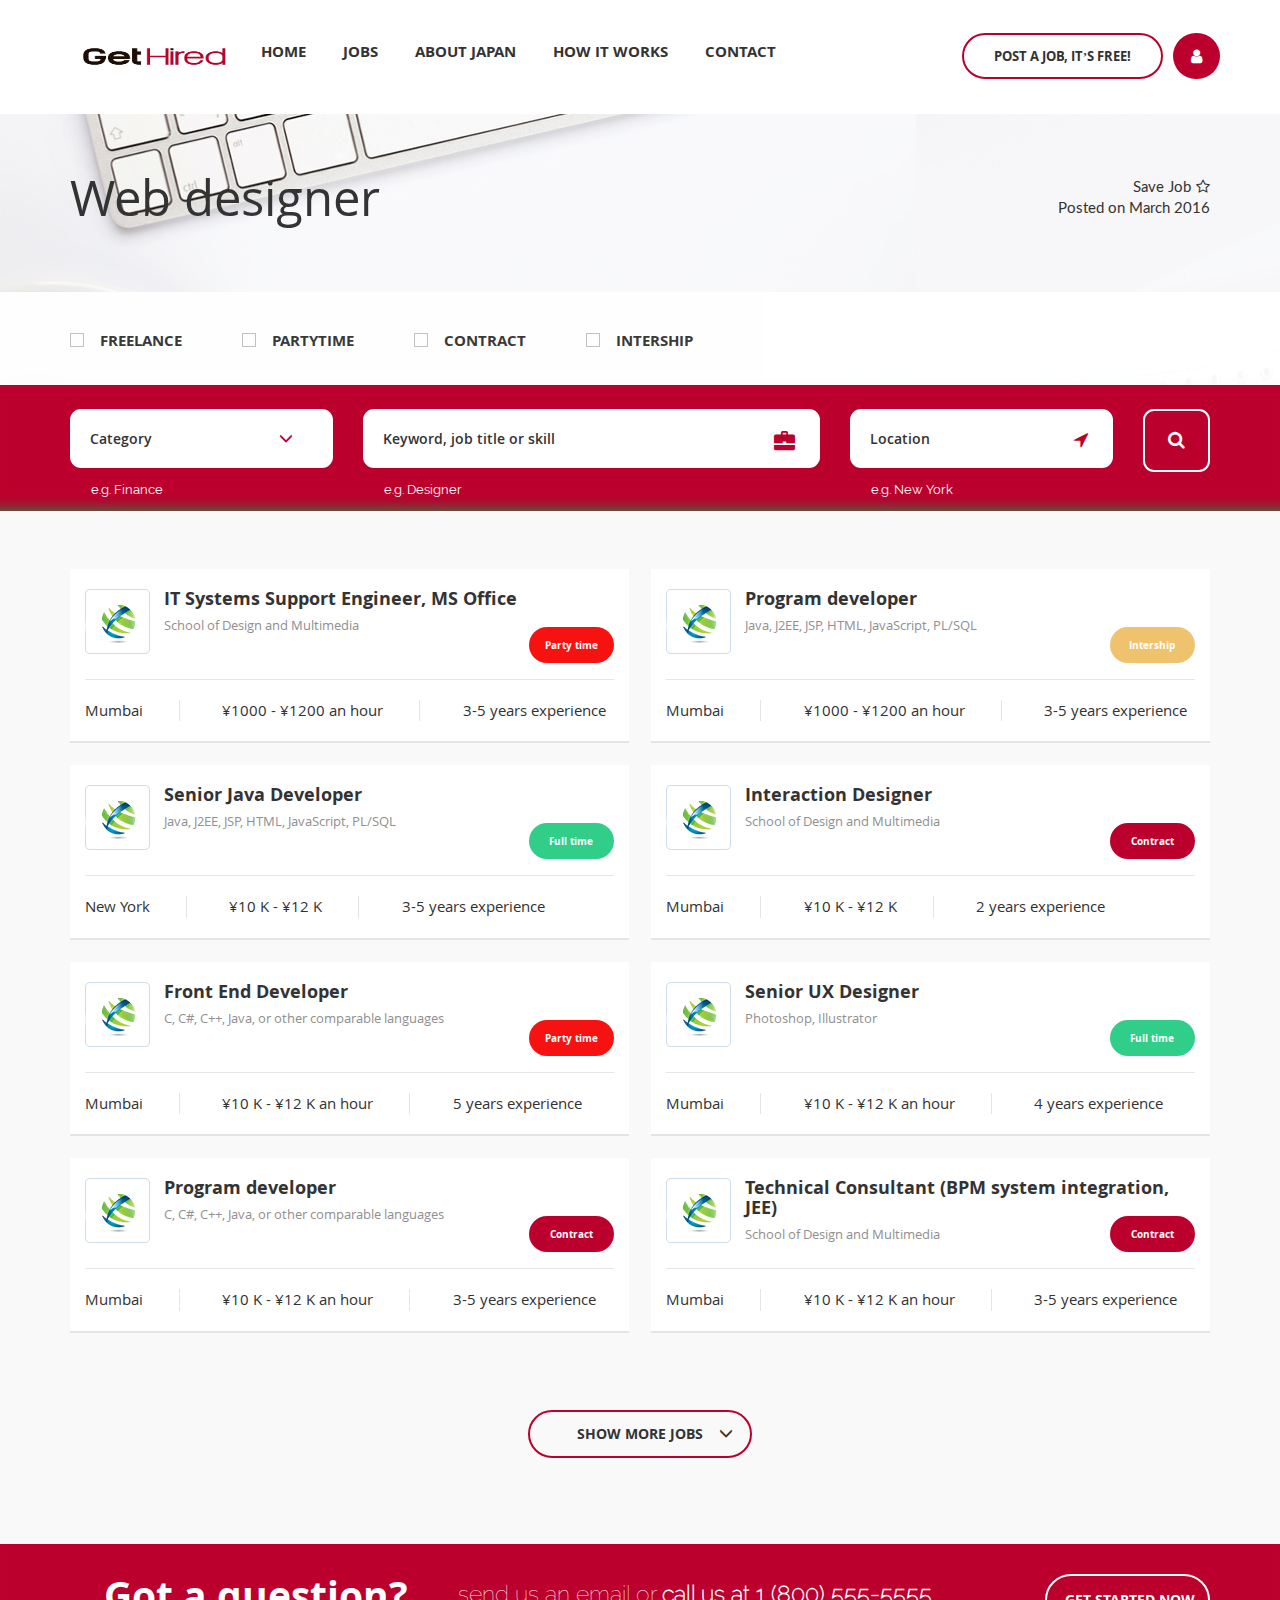
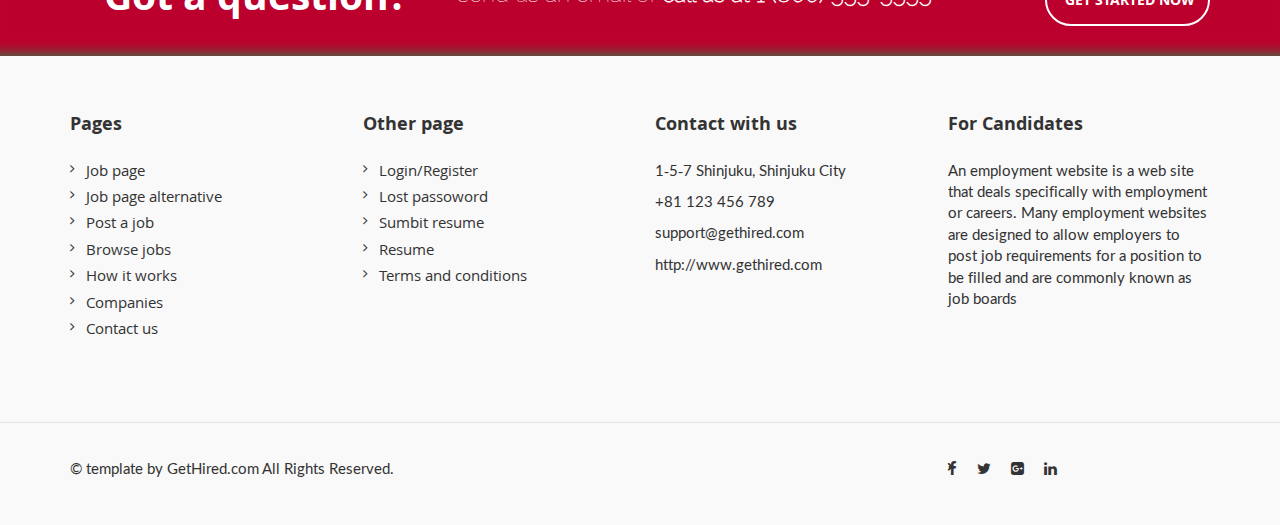
==== commit 904b6f14: "Add files via upload" ====
--- a/browse-jobs-alternative.html
+++ b/browse-jobs-alternative.html
@@ -6,7 +6,6 @@
     <meta name="viewport" content="width=device-width, initial-scale=1">
     
     <title>GetHired- JOB- DETAIL </title>
-    <link rel="icon" href="assets/images/favicon.png">
     
     <!-- Bootstrap -->
     <link href="assets/css/bootstrap.min.css" rel="stylesheet">
@@ -440,7 +439,7 @@
         	<div class="row">
             <div class="container main-container">
             	<div class="col-lg-9 col-md-3 col-sm-9 col-xs-6" >
-                	<p class="copyright">© template by DeximLabs.com All Rights Reserved.</p>
+                	<p class="copyright">© template by GetHired.com All Rights Reserved.</p>
                 </div>
                 <div class="col-lg-3 col-md-3 col-sm-3 col-xs-6">
                 	<ul class="list-group">
--- a/assets/webcss/site-responsive.css
+++ b/assets/webcss/site-responsive.css
@@ -0,0 +1,678 @@
+@media (min-width: 1600px) {
+	.job-recom .recom-job {
+	}
+	.job-recom .recom-job:last-child {
+	}
+	.logo {
+		position: absolute;
+		left: 0;
+		margin-left: 50px;
+	}
+}
+@media (max-width: 1300px) {
+	.top_header .nav>li a {
+		padding: 12px 11px;
+	}
+}
+@media (min-width: 1201px) {
+	.filter-category {
+		padding: 12px 0;
+	}
+	.tab_filters .pull-right {
+		padding-left: 0;
+	}
+	.contact_us .form-group.half {
+		width: 60%;
+	}
+	.navbar-nav>li.mobile-menu {
+		display:none;
+	}
+
+	.page-blog .capital {
+    	padding-left: 0;
+	}
+	.companies ul.list > li:nth-child(5n+0) {
+		margin-right: 0;
+	}
+}
+@media (max-width: 1200px) {
+	ul.top_filters li { padding-bottom: 8px;    padding-top: 11px; width: 25%;}
+	.jobs_filters .form-group .customsubmit {
+		text-indent: inherit;
+		color: #fff;
+		text-align: center;
+		text-transform: uppercase;
+		font-family: LatoBold;
+	}
+	.filter_width.submit span {
+		display: none;
+	}
+	.jobs_filters .form-group {
+		margin-bottom: 0;
+	}
+	.tab_filters h4 {
+		display: none;
+	}
+	
+	.tab_filters h5 {
+		margin: 0;
+		border: none;
+		text-align: center;
+		float: none;
+		padding-right: 0;
+		padding-bottom: 40px;
+	}
+	.tab_filters ul {
+			text-align: center;
+	}
+	.tab_filters ul.nav li {
+		display: initial;
+		float: none;
+		display: inline-block;
+	}
+	.container-fluid.bluesection:before {
+		background-repeat: repeat-x;
+		width: 100%;	
+	}
+	.container-fluid.bluesection:after {
+		opacity: 0.1;
+		width: 100%;
+		left: 0;
+		right: 0;
+		background-size: 100%;
+	}
+	.container-fluid.bluesection {
+		text-align: center;
+	}
+	#counter li {
+		float:none;
+		display: inline-block;
+	}
+	#counter {
+		text-align: center;
+		width: 100%;
+	}
+	.deximJobs_tabs .contact_us label {
+		margin-left: 0;
+	}
+	.deximJobs_tabs .contact_us input {
+		width: 65%;
+	}
+	.contact_us .form-group .dropdown {
+		width: 65%;
+	}
+
+	.user-data .user-tag label span {font-size: 16px;}
+	/*//////////Change Mobile Menu Screens///////////////////*/
+	.navbar-fixed-bottom, .navbar-fixed-top {
+		position: static;
+		padding:29px 10px 10px !important;
+	}
+	.navbar-header {
+        float: none;
+		margin-top: 23px;
+    }
+    .navbar-left,.navbar-right {
+        float: none !important;
+    }
+    .navbar-toggle {
+        display: block;
+		top: -19px;
+    }
+    .navbar-collapse.collapse {
+        display: none!important;
+    }
+    .navbar-nav {
+ 
+    }
+    .navbar-nav>li {
+		float: left;
+		width: 100%;
+    }
+    .navbar-nav>li>a {
+        padding-top: 10px;
+        padding-bottom: 10px;
+    }
+    .collapse.in{
+        display:block !important;
+		
+    }
+	.logins {
+		display:none;
+	}
+	.navbar-nav>li.mobile-menu .logins {
+		display:block;
+	}
+	.top_header {
+		top: 0;
+	}
+	.navbar-fixed-top {
+		background: #fff !important;
+		 box-shadow: 0 0 1px #d6d6d6;
+	}
+	.navbar-nav>li .dropdown-menu {
+		display: block;
+		background-color: transparent;
+		position: relative;
+		border: none;
+		box-shadow: none;
+	}
+	.navbar-nav>li .dropdown-menu a {
+		color: #333;
+		border: none;
+		margin-left: 30px;
+		font-size: 14px;
+		background-color: transparent;
+		 font-family: inherit;
+	}
+	.navbar-nav>li .dropdown-menu li {
+		margin: 0;
+	}
+	.top_header .nav>li a {
+		background-color: transparent;
+		color: #333;
+	}
+	.price-tags .priceing_tables:after {
+		  left: -300px;
+	}
+	.companies ul.list > li:nth-child(4n+0) {
+		margin-right: 0;
+	}
+	.companies ul.nav {
+		text-align: center;
+	}
+	.companies ul.nav li {
+		float: none;
+		display: inline-block;
+	}
+	
+	.user-data .seprator {
+		margin-right: 2%;
+		padding-right: 1.4%;
+	}
+	.v-middle .white-heading,
+	.v-middle .white-heading span {
+		float:left;
+		width:100%;
+		text-align:center;
+		line-height: 50px;
+	}
+	.v-middle {
+		display: table;
+	}
+	#style-2 .white-heading span.call-us {
+		float:left;
+	}
+	#style-2 .white-heading {
+		line-height:normal;
+	}
+		/*/////////////////*/
+		
+}
+@media only screen and (min-width:992px) and (max-width: 1200px)  {
+	.tag h3, .tag ul {
+		padding: 19px 14px 20px;
+		margin-bottom: 0;
+	}
+	
+}
+@media only screen and (min-width:768px) and (max-width: 1200px)  {
+	.v-middle div {
+		display: table-cell;
+		vertical-align: middle;
+		float: none;	}
+		.page-title .main-container {padding: 0 0 32px;}
+		.filter-result .desig h3 { font-size: 16px; }
+
+
+		
+}
+@media (min-width: 992px) {
+	.no-padding {
+		padding: 0;
+	}
+	.zero-padding-right {
+		padding-right:0px;
+	}
+	.zero-padding-left {
+		padding-left:0px;
+	}
+	.how_work .container {
+		width:100%;
+	}
+}
+@media (max-width: 1000px) {
+	.nav>li {
+		margin-right: 10px;
+		border-bottom: 1px solid #d6d6d6;
+	}
+}
+@media (max-width: 991px) {
+	.tab_filters ul.nav li {
+		width: 26%;
+		margin: 10px 1%;
+	}
+	.jobs-result {
+		margin-top: 20px;
+	}
+	.countjobs ul li {
+		padding: 0px 5%;
+	}
+	.posts-list .post {
+		margin-bottom: 30px;
+	}
+	
+	
+	li.admin .admin-info .label {
+		position: inherit;
+	}
+	.joblist.style2 .filter-result {
+		width: 100%;
+		margin-right: 0;
+	}
+	.deximJobs_tabs .contact_us label {
+		text-align:left;
+		width:100%;
+		margin-right:0px;
+	}
+	.deximJobs_tabs .sidebar {
+		margin-top:17px;
+	}
+	.deximJobs_tabs .tab-content {
+		    margin-top: 10px;
+	}
+	.deximJobs_tabs .contact_us input,
+	.contact_us .form-group .dropdown {
+		width:100%;
+	}
+	.file-type .upload .filename {
+		margin-right: 10px;
+	}
+	#form-style-2 input, #form-style-2 textarea, .select2-container,
+	.container .mce-tinymce,
+	ul.order-table {
+	}
+	#form-style-2 .order-items tr.payment-method input {
+	}
+	
+	.widget ul.social li {
+		width: 100%;
+	}
+	.blue-banner h3.white-heading {
+		text-align: center;
+	}
+	.blue-banner .call-us {
+		text-align: center;
+		width: 100%;
+	}
+	
+	ul.order-table .payment-method td:first-child {
+		width: 100%;
+	}
+	#form-style-2 label {
+		padding: 5px 0
+	}
+	.price-tags .priceing_tables:after {
+		  display:none;
+	}
+	.page-blog .capital h5 {
+		text-align: center;
+	}
+	form#search {
+		width: 100%;
+		float: none;
+		margin: 0 auto;
+		overflow: hidden;
+	}
+	.user-data .seprator {
+		padding: 0 0 12px;
+		margin: 0 0 8px;
+		width: 100%;
+		text-align: center;
+		border-bottom: 1px solid #e1e1e1;
+	}
+	.user-data .seprator:before {
+		opacity: 0;
+		width: 100%;
+		height: 1px;
+		bottom: 0;
+	}
+	.user-data div {
+		display: inline-block;
+	}
+	.user-data .user-image {
+	}
+	.user-data .seprator:first-child > div {
+		margin:0 0 15px;
+	}
+	.user-data .seprator .jos-status {
+		width:250px;
+	}
+	.user-data .seprator .jos-status .label {
+		width:100%;
+	}
+	.user-data .seprator:first-child, .user-data .seprator:last-child {
+		border-bottom: none;
+	}
+	.user-data .user-tag label {
+		font-size: 14px;
+	}
+	.user-data .user-tag label span {
+		font-size:18px;
+	}
+	.how_work:before {
+		width: 100%; 
+	}
+	.how_work .full-screen {
+   	 	padding: 0;
+	}
+	.how_work ul li {
+		opacity: 0.9;
+	}
+	#counter li {
+		padding: 0 5%;
+	}
+	.blocks h3 {
+		padding-left: 40px;
+		padding-bottom: 15px;
+		margin-bottom: 15px;
+	}
+	.blocks h3 i {
+		position: absolute;
+		left: 0;
+	}
+	.blocks a {
+		margin: 0;
+	}
+	.blocks .block {
+		margin-bottom: 15px;
+		padding-bottom: 15px;
+		border-bottom: 1px solid #e4e4e4;
+	}
+	.tag {
+		margin-top:30px;
+	}
+	.priceing_tables .purchase-now a {margin: 0 29px;}
+}
+@media (min-width: 768px) { 
+	.no-padding-left {
+		padding-left:0px;
+	}
+	.no-padding-right {
+		padding-right:0px;
+	}
+	.page-title .white-heading { font-size: 39px;}
+	.page-title .main-container {padding: 33px 0 32px}
+	.user-data .user-image { padding-right: 0;}
+	
+}
+@media (max-width: 767px) { 
+	.page-title .main-container {padding: 12px;}
+
+	.deximJobs_tabs p {margin-bottom: 6px;}
+	.form-group {margin-bottom: 0;}
+	.register { margin-top: 15px;}
+	.deximJobs_tabs .contact_us .lost_password {padding: 0}
+	#header .collapse {
+		overflow: hidden;
+		max-height: inherit;
+	}
+	.top_header {
+		top:0px;
+	}
+	
+	#form-style-2 label {
+		width:100%;
+		text-align:left;
+	}
+	#form-style-2 input, #form-style-2 textarea, .select2-container,
+	.container .mce-tinymce,
+	ul.order-table {
+		width:100%;
+	}
+	#form-style-2 .file-type input[type="file"] {
+		position: absolute;
+		bottom:0px;
+	}
+	.file-type .upload {
+		position: static;
+		float: left;
+	}
+	.form-group.submit label {
+		display: none;
+	}
+	ul.order-table .payment-method td:first-child {
+		width: 40%;
+	}
+	ul.order-table > li {
+		display: none;
+	}
+
+	ul.order-table > li.table-header {
+		display: block;
+	}
+	
+	.order-items ul.order-table > li.table-header li,.order-items ul.order-table > li.table-header li:last-child {
+		width: 100%;
+		padding: 10px 0;
+		border-bottom: 1px solid #e1e1e1;
+		text-align: left;
+	}
+	
+	.order-items ul.order-table > li.table-header li .mobile {
+		display: inline-block;
+	}
+	.price-tags .priceing_tables {
+		padding:20px;
+	}
+	.priceing_tables .price_table {
+		width: 80%;
+		margin: 0 auto;
+		float: none;
+		overflow: hidden;
+		margin-bottom: 20px;
+		background-color: #fff;
+	}
+	.page-title .image-heading, .page-title .white-heading {text-align: center; }
+	.page-title h5 {
+		 text-align:center;
+	}
+	.modal-open .modal .modal-dialog {
+		margin: 0 auto;
+		width: 95%;
+	}
+	.favourite {
+		float: none;
+		text-align: center;
+	}
+	.tab_filters ul.nav li {
+		width: 45%;
+	}
+	.how_work ul li ul li {
+		width: 100%;
+		margin: 0;
+		padding: 30px 0;
+	}
+	.how_work ul li ul li:after {
+		width: 100%;
+		height: 1px;
+		bottom: 0;
+		top: inherit;
+		opacity: 1;
+	}
+	#counter li {
+		padding: 10px 0 !important;
+		width: 100%;
+	}
+	.how_work #counter li:after {
+		height: 1px;
+		width: 100%;
+		top: initial;
+		bottom: 0;
+	}
+	#counter li:after {
+		height: 1px;
+		width: 100%;
+		bottom: 0;
+		top: initial;
+	}
+	.container-fluid.bluesection:before {
+		background: #12cd6a;
+	}
+	.job-recom .recom-job {
+		float:none;
+		margin:0 20px;
+	}
+	.jobs_filters {padding: 35px 0 31px;}
+	.title-image .section-title .main-container {padding: 38px 0 32px;}
+
+}
+@media (max-width: 660px) { 
+	.contact_us .form-group label {
+		width:100%;
+		text-align:left;
+	}
+	.contact_us .form-group input, .contact_us .form-group textarea {
+		width:100%;
+	}
+	.jobs_filters {padding: 35px 0 31px;}
+
+	.deximJobs_tabs p {margin-bottom: 6px;}
+	.form-group {margin-bottom: 0;}
+	.register { margin-top: 15px;}
+	.deximJobs_tabs .contact_us .lost_password {padding: 0}
+}
+@media (max-width: 580px) { 
+	
+	
+	ul.order-table .payment-method td:first-child {
+	}
+	.checkout ul.buttons li {
+		float: left;
+		width: 100%;
+		padding: 10px 0 0 !important;
+	}
+	.checkout ul.buttons li label, .checkout ul.buttons li input, .checkout ul.buttons li #signin {
+		width: 100%;
+	}
+	.list-style2 .desig h3 {
+		font-size: 18px;
+	}
+	.job-footer ul li {
+		width: 100%;
+		text-align: center;
+		margin: 0;
+		padding: 5px 0 0;
+	}
+	.job-footer ul li:after {
+		opacity: 0;
+	}
+	.job-footer .label {
+		top: 0;
+	}
+	.list-style2 .company-left-info,
+	.list-style2 .desig {
+		width:100%;
+		text-align:center;
+		margin-bottom: 10px;
+	}
+	.tab_filters ul.nav li {
+		width: 100%;
+	} 
+	.slogan h1 {
+		font-size: 30px;
+	}
+	.slogan h3 {
+		font-size:14px;
+	}
+	.filter-result .location {margin-top: 25px;}
+	.filter-result .location p {font-size: 20px;  margin-left: 87px;}
+	.jobs_filters {padding: 35px 0 31px;}
+	.filter-result .location p, .data-job {text-align: left; font-size: 13px;}
+	.filter-result .desig h3 {font-size: 14px;}
+	.filter-result .desig h4 {color: #919199;   font-size: 13px;}
+	.filter-result { padding: 18px 0; border: 1px solid #e4e4e4;}
+	.data-job {float: left;width: 100%; margin-left: 86px;}
+	.page-title .white-heading {text-align: center;  font-size: 38px; margin-top: 25px;}
+	.data-job h3 {width: 100%;text-align: left;}
+	.job-footer ul { margin-top: 24px; }
+	.job-footer .label { width: 100%; }
+	.jobs_filters {padding: 35px 0 31px;}
+	.footer ul li {padding-bottom: 7px;}
+	.priceing_tables .purchase-now a {margin: 0 27px;}
+	.container.slogan {top: 81px;}
+	.slogan a {font-size: 13px; margin-top: 12px;}
+	.slider_items {height: 303px;}
+	.parallax-window {min-height: 0;}
+	ul.top_filters li {width: 50%;}
+
+	.jobs_filters .filters_feilds, .jobs_filters .form-group input {padding: 10px 16px 11px; border-radius: 5px;  margin-bottom: 9px;}
+	.jobs_filters .filter_width > span {display: none;}
+	.filter_width.bgicon .glyphicon { font-size: 16px;  right: 35px;    top: 14px;}
+
+	.deximJobs_tabs p {margin-bottom: 6px;}
+	.form-group {margin-bottom: 0;}
+	.register { margin-top: 15px;}
+	.deximJobs_tabs .contact_us .lost_password {padding: 0}
+	
+	
+}
+@media (max-width: 480px) {  
+		.order-total .submit {
+			width: inherit;
+		}
+		.priceing_tables .price_table { 
+			width:100%;
+		}
+		.modal-dialog h3 {
+			font-size: 19px;
+		}
+		.modal-dialog .modal-footer span {
+			width: 100%;
+		}
+		.jobs-result .company-left-info {
+			width: 100%;
+			text-align: center;
+			margin: 0 auto 13px;
+		}
+		.jobs-result {
+			text-align: center;
+		}
+		.jobs-result .desig,.filter-result .location {
+			width: 100%;
+		}
+	.filter-result .location p, .data-job {text-align: center; font-size: 13px;}
+	.filter-result .desig h3 {font-size: 14px;}
+	.filter-result .desig h4 {color: #919199;   font-size: 13px;}
+	.filter-result { padding: 18px 0; border: 1px solid #e4e4e4;}
+	.data-job {float: left;width: 100%; margin-left: 0px;}
+	.filter-result .location p { margin-left: 0px;}
+	.data-job h3 {width: 100%;text-align: center; font-size: 17px; line-height: 14px;margin: 0 0 12px;}
+	.job-footer ul { margin-top: 24px; }
+	.job-footer .label { width: 100%; }
+	.jobs_filters {padding: 35px 0 31px;}
+	.footer ul li {padding-bottom: 7px;}
+	.priceing_tables .purchase-now a {margin: 0 27px;}
+	.container.slogan {top: 81px;}
+	.slogan a {font-size: 13px; margin-top: 12px; padding: 4px 15px;}
+	.slider_items {height: 303px;}
+	.parallax-window {min-height: 0;}
+	ul.top_filters li {width: 50%;}
+	.navbar-fixed-bottom, .navbar-fixed-top {padding: 15px 28px 0 !important;}
+	.jobs_filters .filters_feilds, .jobs_filters .form-group input {padding: 10px 16px 11px; border-radius: 5px;  margin-bottom: 9px;}
+	.jobs_filters .filter_width > span {display: none;}
+	.filter_width.bgicon .glyphicon { font-size: 16px;  right: 35px;    top: 14px;}
+	.page-title .white-heading {font-size: 29px; text-align: center; margin-top: 12px;}
+	.page-title, .header_area { margin-top: 79px;}
+	.label  { margin-left: 0;  width: 100%;}
+	ul.skills li {margin-bottom: 8px;}
+	.deximJobs_tabs p {margin-bottom: 6px;}
+	.form-group {margin-bottom: 0;}
+	.register { margin-top: 15px;}
+	.deximJobs_tabs .contact_us .lost_password {padding: 0}
+	
+ 
+	
+
+	
+}